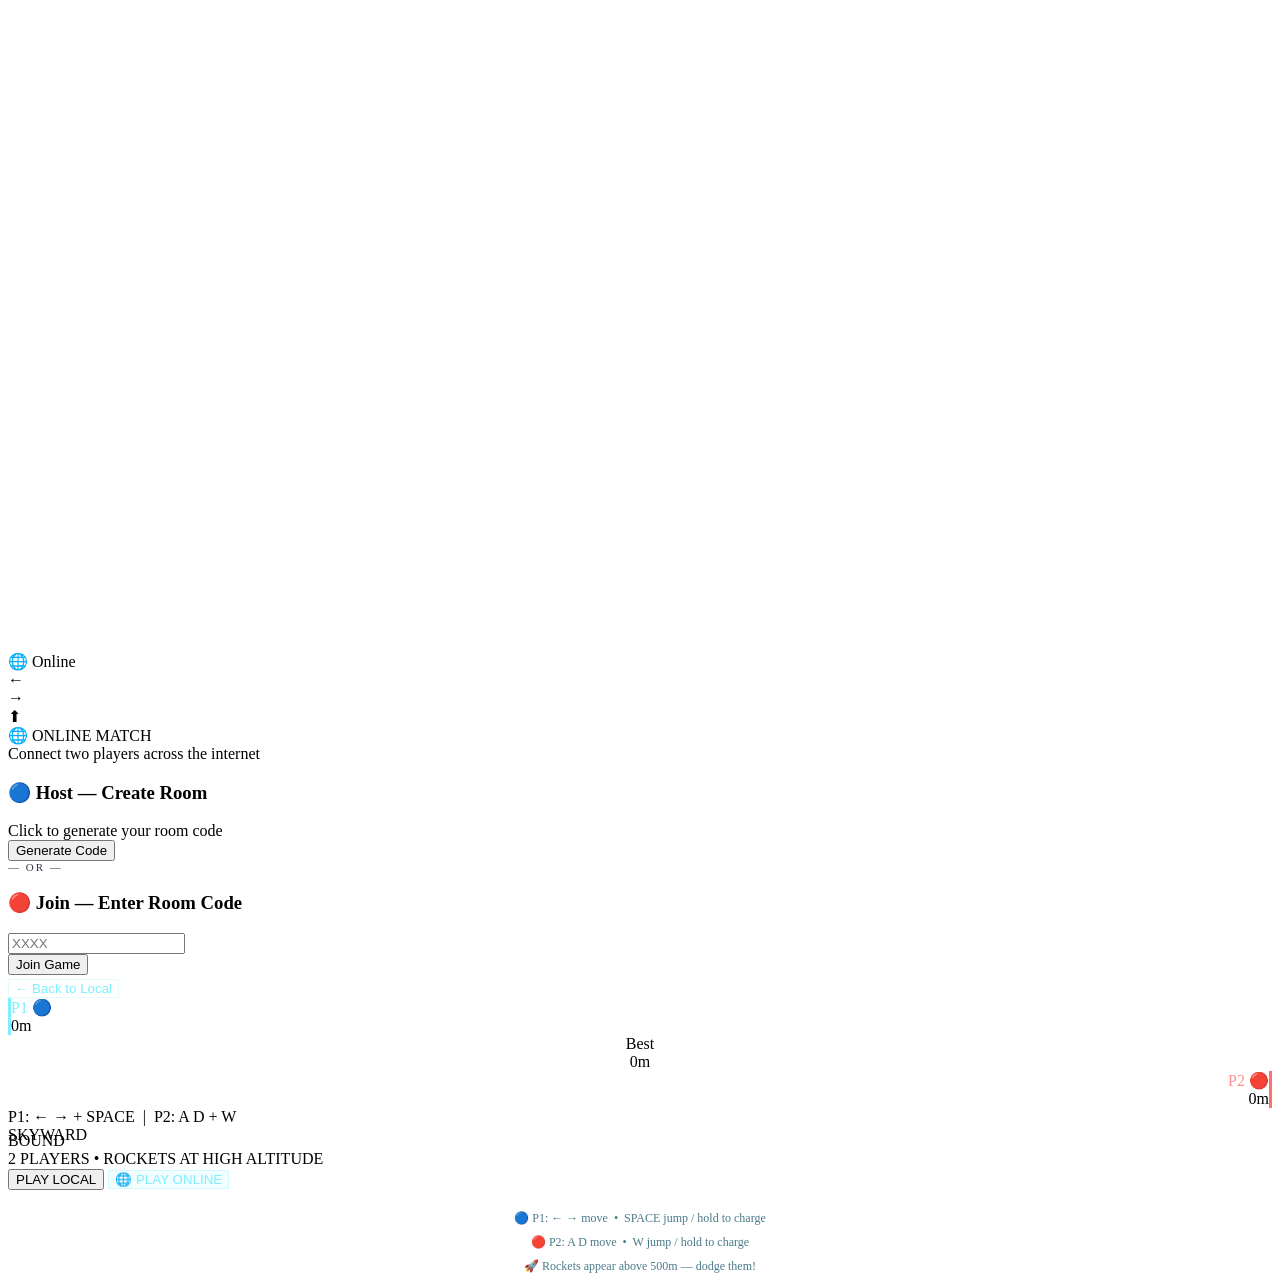
==== index.html @ c30eca3b "Modularize code, add mobile support, and fix online multiplayer" ====
<!DOCTYPE html>
<html lang="en">
<head>
<meta charset="UTF-8">
<meta name="viewport" content="width=device-width, initial-scale=1.0, maximum-scale=1.0, user-scalable=no">
<title>Skyward Bound</title>
<link rel="stylesheet" href="css/style.css">
</head>
<body>

<div id="gameWrapper">
  <canvas id="canvas" width="480" height="640"></canvas>
  <div id="networkIndicator">🌐 Online</div>

  <!-- Mobile Touch Controls -->
  <div id="touchControls">
    <div class="touch-btn" id="touchLeft">←</div>
    <div class="touch-btn" id="touchRight">→</div>
    <div class="touch-btn" id="touchJump">⬆</div>
  </div>

  <!-- ONLINE LOBBY SCREEN -->
  <div id="onlineLobby" class="hidden">
    <div class="lobby-title">🌐 ONLINE MATCH</div>
    <div class="lobby-sub">Connect two players across the internet</div>

    <div class="lobby-section">
      <h3>🔵 Host — Create Room</h3>
      <div class="lobby-status" id="hostStatus">Click to generate your room code</div>
      <div id="codeWrap" style="display:none">
        <div class="code-display" id="myCode">----</div>
        <button class="copy-btn" onclick="copyCode()">Copy</button>
      </div>
      <button class="btn-sm" id="hostBtn" onclick="hostGameWrapper()">Generate Code</button>
    </div>

    <div style="color:#334;font-size:11px;letter-spacing:2px">— OR —</div>

    <div class="lobby-section">
      <h3>🔴 Join — Enter Room Code</h3>
      <input class="lobby-input" id="joinCodeInput" maxlength="4" placeholder="XXXX" oninput="this.value=this.value.toUpperCase()">
      <br>
      <button class="btn-sm" id="joinBtn" onclick="joinGameWrapper()">Join Game</button>
      <div class="lobby-status" id="joinStatus"></div>
    </div>

    <button class="btn-sm" style="background:rgba(255,255,255,0.08);color:#7df0ff;border:1px solid rgba(125,240,255,0.2);margin-top:4px" onclick="closeLobby()">← Back to Local</button>
  </div>

  <div id="hud">
    <div class="hud-box" style="border-left:3px solid #7df0ff">
      <div class="hud-label" style="color:#7df0ff">P1 🔵</div>
      <div class="hud-val" id="heightVal">0m</div>
    </div>
    <div class="hud-box" style="text-align:center">
      <div class="hud-label">Best</div>
      <div class="hud-val" id="bestVal">0m</div>
    </div>
    <div class="hud-box" style="text-align:right;border-right:3px solid #ff7070">
      <div class="hud-label" style="color:#ff9090">P2 🔴</div>
      <div class="hud-val" id="height2Val">0m</div>
    </div>
  </div>

  <div id="comboDisplay"></div>
  <div id="powerupHud"></div>
  <div id="chargeBar"><div id="chargeBarFill"></div></div>

  <div id="controls-hint">
    P1: ← → + SPACE &nbsp;|&nbsp; P2: A D + W
  </div>

  <div id="overlay">
    <div class="overlay-title">SKYWARD</div>
    <div class="overlay-title" style="margin-top:-12px">BOUND</div>
    <div class="overlay-sub">2 PLAYERS • ROCKETS AT HIGH ALTITUDE</div>
    <div class="stat-row" id="statRow" style="display:none">
      <div class="stat-box" style="border-color:rgba(125,240,255,0.4)">
        <div class="stat-num" id="endWinner" style="font-size:20px">—</div>
        <div class="stat-lbl">Winner</div>
      </div>
      <div class="stat-box">
        <div class="stat-num" id="endHeight">0</div>
        <div class="stat-lbl">P1 Height</div>
      </div>
      <div class="stat-box">
        <div class="stat-num" id="endHeight2">0</div>
        <div class="stat-lbl">P2 Height</div>
      </div>
    </div>
    <div class="new-best" id="newBest" style="display:none">🏆 NEW BEST!</div>
    <button class="btn" id="playBtn">PLAY LOCAL</button>
    <button class="btn" id="onlineBtn" style="background:rgba(125,240,255,0.1);color:#7df0ff;border:1px solid rgba(125,240,255,0.3);box-shadow:none;margin-top:2px">🌐 PLAY ONLINE</button>
    <div style="color:#4a7a8a;font-size:12px;margin-top:16px;text-align:center;line-height:2">
      🔵 P1: ← → move &nbsp;•&nbsp; SPACE jump / hold to charge<br>
      🔴 P2: A D move &nbsp;•&nbsp; W jump / hold to charge<br>
      🚀 Rockets appear above 500m — dodge them!
    </div>
  </div>
</div>

<!-- Game Modules -->
<script src="js/utils.js"></script>
<script src="js/config.js"></script>
<script src="js/audio.js"></script>
<script src="js/network.js"></script>
<script src="js/game.js"></script>
<script src="js/renderer.js"></script>
<script src="js/main.js"></script>

<script>
// Wrapper functions for onclick handlers
function hostGameWrapper() {
  const code = genCode();
  document.getElementById('myCode').textContent = code;
  document.getElementById('codeWrap').style.display = 'block';
  document.getElementById('hostBtn').disabled = true;
  hostGame(code, setHostStatus);
}

function joinGameWrapper() {
  const code = document.getElementById('joinCodeInput').value.trim().toUpperCase();
  if (code.length !== 4) {
    setJoinStatus('Enter a 4-letter code', 'err');
    return;
  }
  document.getElementById('joinBtn').disabled = true;
  joinGame(code, setJoinStatus);
}
</script>

</body>
</html>
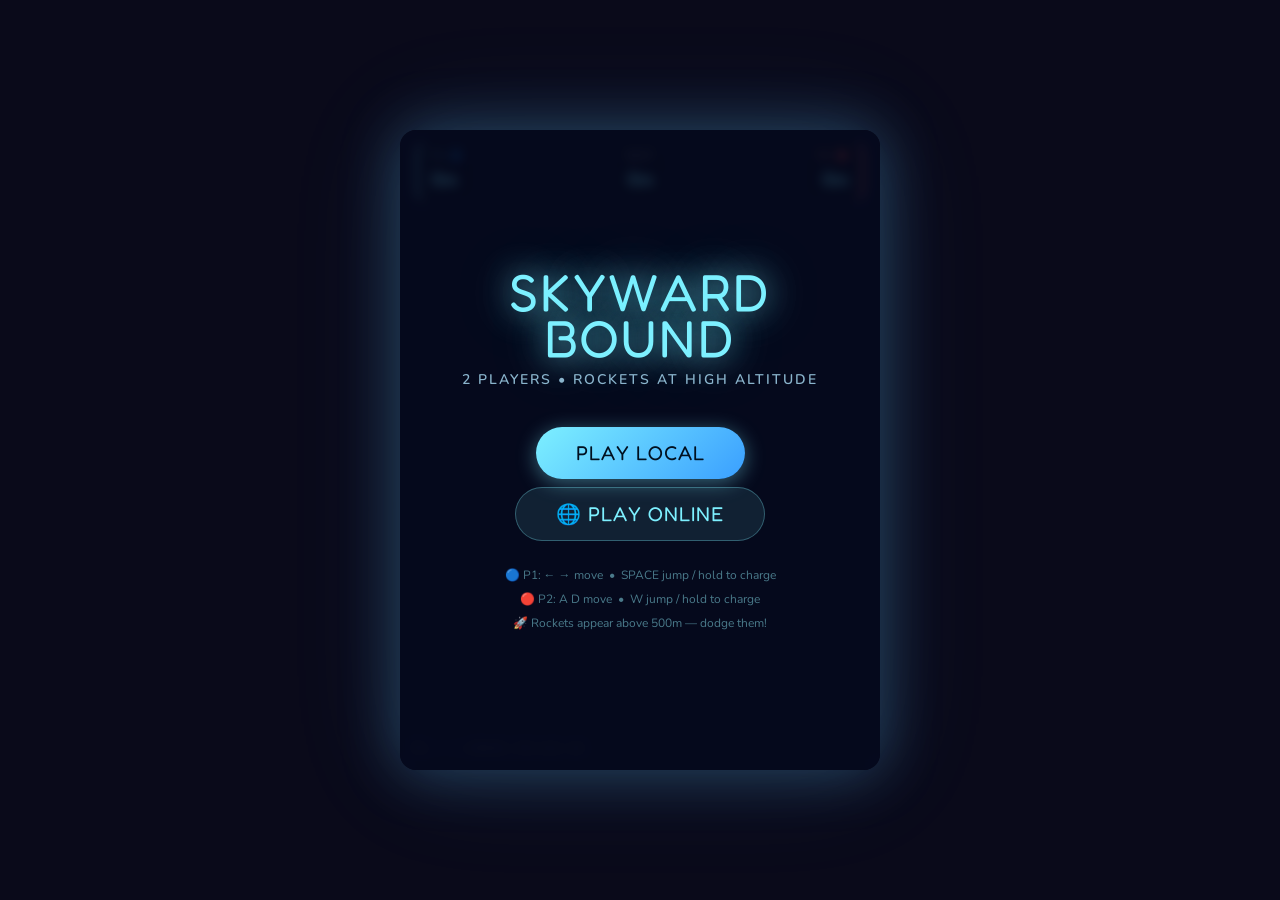
==== commit fbc3b0ce: "Add onclick handlers directly to Play Local and Play Online buttons" ====
--- a/index.html
+++ b/index.html
@@ -89,8 +89,9 @@
       </div>
     </div>
     <div class="new-best" id="newBest" style="display:none">🏆 NEW BEST!</div>
-    <button class="btn" id="playBtn">PLAY LOCAL</button>
-    <button class="btn" id="onlineBtn" style="background:rgba(125,240,255,0.1);color:#7df0ff;border:1px solid rgba(125,240,255,0.3);box-shadow:none;margin-top:2px">🌐 PLAY ONLINE</button>
+    <button class="btn" id="playBtn" onclick="playLocal()">PLAY LOCAL</button>
+    <button class="btn" id="onlineBtn" onclick="openLobby()" style="background:rgba(125,240,255,0.1);color:#7df0ff;border:1px solid rgba(125,240,255,0.3);box-shadow:none;margin-top:2px">🌐 PLAY ONLINE</button>
+
     <div style="color:#4a7a8a;font-size:12px;margin-top:16px;text-align:center;line-height:2">
       🔵 P1: ← → move &nbsp;•&nbsp; SPACE jump / hold to charge<br>
       🔴 P2: A D move &nbsp;•&nbsp; W jump / hold to charge<br>
@@ -110,7 +111,17 @@
 
 <script>
 // Wrapper functions for onclick handlers
+function playLocal() {
+  console.log('Play Local clicked');
+  isOnline = false;
+  initAudio();
+  initGame();
+  document.getElementById('overlay').classList.add('hidden');
+  document.getElementById('controls-hint').textContent = 'P1: ← → + SPACE  |  P2: A D + W';
+}
+
 function hostGameWrapper() {
+
   const code = genCode();
   document.getElementById('myCode').textContent = code;
   document.getElementById('codeWrap').style.display = 'block';
--- a/css/style.css
+++ b/css/style.css
@@ -0,0 +1,387 @@
+@import url('https://fonts.googleapis.com/css2?family=Fredoka+One&family=Nunito:wght@400;600;700;800&display=swap');
+
+* { margin: 0; padding: 0; box-sizing: border-box; }
+
+body {
+  background: #0a0a1a;
+  display: flex;
+  justify-content: center;
+  align-items: center;
+  height: 100vh;
+  overflow: hidden;
+  font-family: 'Nunito', sans-serif;
+  touch-action: none;
+  -webkit-touch-callout: none;
+  -webkit-user-select: none;
+  user-select: none;
+}
+
+#gameWrapper {
+  position: relative;
+  width: 480px;
+  height: 640px;
+  overflow: hidden;
+  border-radius: 16px;
+  box-shadow: 0 0 60px rgba(100,200,255,0.3), 0 0 120px rgba(100,200,255,0.1);
+}
+
+canvas {
+  display: block;
+  width: 480px;
+  height: 640px;
+  touch-action: none;
+}
+
+#hud {
+  position: absolute;
+  top: 0; left: 0; right: 0;
+  padding: 12px 16px;
+  display: flex;
+  justify-content: space-between;
+  align-items: flex-start;
+  pointer-events: none;
+  z-index: 10;
+}
+
+.hud-box {
+  background: rgba(0,0,0,0.45);
+  backdrop-filter: blur(8px);
+  border: 1px solid rgba(255,255,255,0.15);
+  border-radius: 12px;
+  padding: 6px 12px;
+  color: #fff;
+  font-size: 13px;
+  font-weight: 700;
+  line-height: 1.5;
+}
+
+.hud-val {
+  font-family: 'Fredoka One', cursive;
+  font-size: 20px;
+  color: #7df0ff;
+}
+
+.hud-label { font-size: 10px; color: #aaa; text-transform: uppercase; letter-spacing: 1px; }
+
+#powerupHud {
+  position: absolute;
+  bottom: 12px; right: 12px;
+  display: flex;
+  flex-direction: column;
+  gap: 4px;
+  z-index: 10;
+  pointer-events: none;
+}
+
+.powerup-pill {
+  background: rgba(0,0,0,0.5);
+  border: 1px solid rgba(255,255,255,0.2);
+  border-radius: 20px;
+  padding: 4px 10px;
+  font-size: 12px;
+  font-weight: 700;
+  color: #fff;
+  display: flex;
+  align-items: center;
+  gap: 6px;
+  animation: popIn 0.2s ease;
+}
+
+@keyframes popIn {
+  from { transform: scale(0.7); opacity: 0; }
+  to { transform: scale(1); opacity: 1; }
+}
+
+#overlay {
+  position: absolute;
+  inset: 0;
+  display: flex;
+  flex-direction: column;
+  align-items: center;
+  justify-content: center;
+  z-index: 20;
+  background: rgba(5,10,30,0.85);
+  backdrop-filter: blur(6px);
+  transition: opacity 0.4s;
+}
+
+#overlay.hidden { opacity: 0; pointer-events: none; }
+
+.overlay-title {
+  font-family: 'Fredoka One', cursive;
+  font-size: 52px;
+  color: #7df0ff;
+  text-shadow: 0 0 30px rgba(125,240,255,0.8), 0 0 60px rgba(125,240,255,0.4);
+  line-height: 1;
+  margin-bottom: 6px;
+  letter-spacing: 2px;
+}
+
+.overlay-sub {
+  font-size: 14px;
+  color: #8ab4cc;
+  margin-bottom: 32px;
+  font-weight: 600;
+  letter-spacing: 2px;
+  text-transform: uppercase;
+}
+
+.stat-row {
+  display: flex;
+  gap: 20px;
+  margin-bottom: 24px;
+}
+
+.stat-box {
+  background: rgba(125,240,255,0.08);
+  border: 1px solid rgba(125,240,255,0.2);
+  border-radius: 14px;
+  padding: 12px 20px;
+  text-align: center;
+  min-width: 100px;
+}
+
+.stat-num {
+  font-family: 'Fredoka One', cursive;
+  font-size: 28px;
+  color: #7df0ff;
+}
+
+.stat-lbl { font-size: 11px; color: #6a8a9a; text-transform: uppercase; letter-spacing: 1px; }
+
+.new-best {
+  font-family: 'Fredoka One', cursive;
+  font-size: 18px;
+  color: #ffd700;
+  text-shadow: 0 0 20px rgba(255,215,0,0.6);
+  margin-bottom: 16px;
+  animation: pulse 1s ease infinite alternate;
+}
+
+@keyframes pulse { from { opacity: 0.7; } to { opacity: 1; } }
+
+.btn {
+  background: linear-gradient(135deg, #7df0ff, #3a9fff);
+  color: #001020;
+  border: none;
+  border-radius: 50px;
+  padding: 14px 40px;
+  font-family: 'Fredoka One', cursive;
+  font-size: 20px;
+  cursor: pointer;
+  letter-spacing: 1px;
+  margin: 6px;
+  transition: transform 0.15s, box-shadow 0.15s;
+  box-shadow: 0 4px 20px rgba(125,240,255,0.4);
+  touch-action: manipulation;
+}
+
+.btn:hover { transform: scale(1.06); box-shadow: 0 6px 30px rgba(125,240,255,0.6); }
+.btn:active { transform: scale(0.97); }
+
+.btn-secondary {
+  background: rgba(255,255,255,0.08);
+  color: #7df0ff;
+  border: 1px solid rgba(125,240,255,0.3);
+  box-shadow: none;
+}
+
+.btn-secondary:hover { background: rgba(125,240,255,0.12); box-shadow: none; }
+
+#controls-hint {
+  position: absolute;
+  bottom: 12px; left: 12px;
+  font-size: 11px;
+  color: rgba(255,255,255,0.3);
+  pointer-events: none;
+  z-index: 10;
+  line-height: 1.6;
+}
+
+#comboDisplay {
+  position: absolute;
+  top: 80px;
+  left: 50%;
+  transform: translateX(-50%);
+  font-family: 'Fredoka One', cursive;
+  font-size: 22px;
+  color: #ffd700;
+  text-shadow: 0 0 15px rgba(255,215,0,0.8);
+  pointer-events: none;
+  z-index: 10;
+  opacity: 0;
+  transition: opacity 0.3s;
+}
+
+#chargeBar {
+  position: absolute;
+  bottom: 12px;
+  left: 50%;
+  transform: translateX(-50%);
+  width: 120px;
+  height: 10px;
+  background: rgba(0,0,0,0.4);
+  border: 1px solid rgba(255,255,255,0.2);
+  border-radius: 10px;
+  overflow: hidden;
+  pointer-events: none;
+  z-index: 10;
+  opacity: 0;
+  transition: opacity 0.2s;
+}
+
+#chargeBarFill {
+  height: 100%;
+  background: linear-gradient(90deg, #7df0ff, #ff7d3a);
+  border-radius: 10px;
+  width: 0%;
+  transition: width 0.05s;
+}
+
+#onlineLobby {
+  position: absolute;
+  inset: 0;
+  background: rgba(5,10,30,0.97);
+  backdrop-filter: blur(8px);
+  display: flex;
+  flex-direction: column;
+  align-items: center;
+  justify-content: center;
+  z-index: 30;
+  color: #fff;
+  gap: 12px;
+  padding: 20px;
+}
+#onlineLobby.hidden { display: none; }
+.lobby-title { font-family:'Fredoka One',cursive; font-size:26px; color:#7df0ff; text-shadow:0 0 20px rgba(125,240,255,0.6); }
+.lobby-sub { font-size:11px; color:#5a8a9a; letter-spacing:1px; text-transform:uppercase; }
+.lobby-section { background:rgba(125,240,255,0.06); border:1px solid rgba(125,240,255,0.18); border-radius:14px; padding:14px 18px; width:100%; max-width:320px; text-align:center; }
+.lobby-section h3 { font-size:11px; color:#7df0ff; letter-spacing:1px; text-transform:uppercase; margin-bottom:8px; }
+.code-display { font-family:'Fredoka One',cursive; font-size:32px; color:#fff; letter-spacing:6px; background:rgba(0,0,0,0.4); border-radius:10px; padding:6px 14px; margin:6px auto; display:inline-block; border:1px solid rgba(125,240,255,0.3); }
+.lobby-input { background:rgba(0,0,0,0.5); border:1px solid rgba(125,240,255,0.3); border-radius:10px; color:#fff; font-family:'Fredoka One',cursive; font-size:24px; letter-spacing:4px; text-align:center; padding:7px 10px; width:160px; outline:none; text-transform:uppercase; }
+.lobby-input:focus { border-color:#7df0ff; }
+.lobby-status { font-size:12px; color:#aaa; min-height:16px; margin-top:4px; }
+.status-ok { color:#7dff9a; } .status-err { color:#ff7070; } .status-wait { color:#ffd700; }
+.btn-sm { background:linear-gradient(135deg,#7df0ff,#3a9fff); color:#001020; border:none; border-radius:50px; padding:8px 22px; font-family:'Fredoka One',cursive; font-size:14px; cursor:pointer; transition:transform 0.12s; margin-top:4px; touch-action: manipulation; }
+.btn-sm:hover { transform:scale(1.05); } .btn-sm:disabled { opacity:0.4; cursor:not-allowed; transform:none; }
+.copy-btn { background:rgba(125,240,255,0.12); border:1px solid rgba(125,240,255,0.25); color:#7df0ff; border-radius:8px; padding:3px 10px; font-size:11px; cursor:pointer; margin-left:6px; font-weight:700; }
+#networkIndicator { position:absolute; top:8px; left:50%; transform:translateX(-50%); font-size:11px; color:#7dff9a; background:rgba(0,0,0,0.5); border-radius:20px; padding:2px 10px; pointer-events:none; z-index:11; display:none; }
+
+/* Mobile Touch Controls */
+#touchControls {
+  position: absolute;
+  bottom: 0;
+  left: 0;
+  right: 0;
+  height: 120px;
+  display: none;
+  z-index: 15;
+  pointer-events: auto;
+}
+
+.touch-btn {
+  position: absolute;
+  background: rgba(125,240,255,0.15);
+  border: 2px solid rgba(125,240,255,0.3);
+  border-radius: 50%;
+  display: flex;
+  align-items: center;
+  justify-content: center;
+  font-size: 24px;
+  color: #7df0ff;
+  touch-action: manipulation;
+  user-select: none;
+  -webkit-user-select: none;
+  transition: background 0.1s, transform 0.1s;
+}
+
+.touch-btn:active {
+  background: rgba(125,240,255,0.3);
+  transform: scale(0.95);
+}
+
+#touchLeft { left: 20px; bottom: 20px; width: 70px; height: 70px; }
+#touchRight { left: 100px; bottom: 20px; width: 70px; height: 70px; }
+#touchJump { right: 20px; bottom: 20px; width: 90px; height: 90px; }
+
+/* Mobile Responsive */
+@media (max-width: 520px), (max-height: 700px) {
+  #gameWrapper {
+    width: 100vw;
+    height: 100vh;
+    border-radius: 0;
+    max-width: 480px;
+    max-height: 640px;
+  }
+  
+  canvas {
+    width: 100%;
+    height: 100%;
+  }
+  
+  .overlay-title {
+    font-size: 36px;
+  }
+  
+  .btn {
+    padding: 12px 30px;
+    font-size: 18px;
+  }
+  
+  #touchControls {
+    display: block;
+  }
+  
+  #controls-hint {
+    bottom: 130px;
+    font-size: 10px;
+  }
+}
+
+@media (max-width: 400px) {
+  .overlay-title {
+    font-size: 28px;
+  }
+  
+  .stat-row {
+    gap: 10px;
+  }
+  
+  .stat-box {
+    padding: 8px 12px;
+    min-width: 80px;
+  }
+  
+  .stat-num {
+    font-size: 22px;
+  }
+  
+  .lobby-title {
+    font-size: 20px;
+  }
+  
+  .code-display {
+    font-size: 24px;
+  }
+}
+
+/* Landscape mobile */
+@media (max-height: 500px) and (orientation: landscape) {
+  #gameWrapper {
+    max-height: 100vh;
+  }
+  
+  #touchControls {
+    height: 80px;
+  }
+  
+  .touch-btn {
+    width: 50px;
+    height: 50px;
+    font-size: 18px;
+  }
+  
+  #touchLeft { left: 10px; bottom: 15px; }
+  #touchRight { left: 70px; bottom: 15px; }
+  #touchJump { right: 10px; bottom: 15px; width: 70px; height: 70px; }
+}
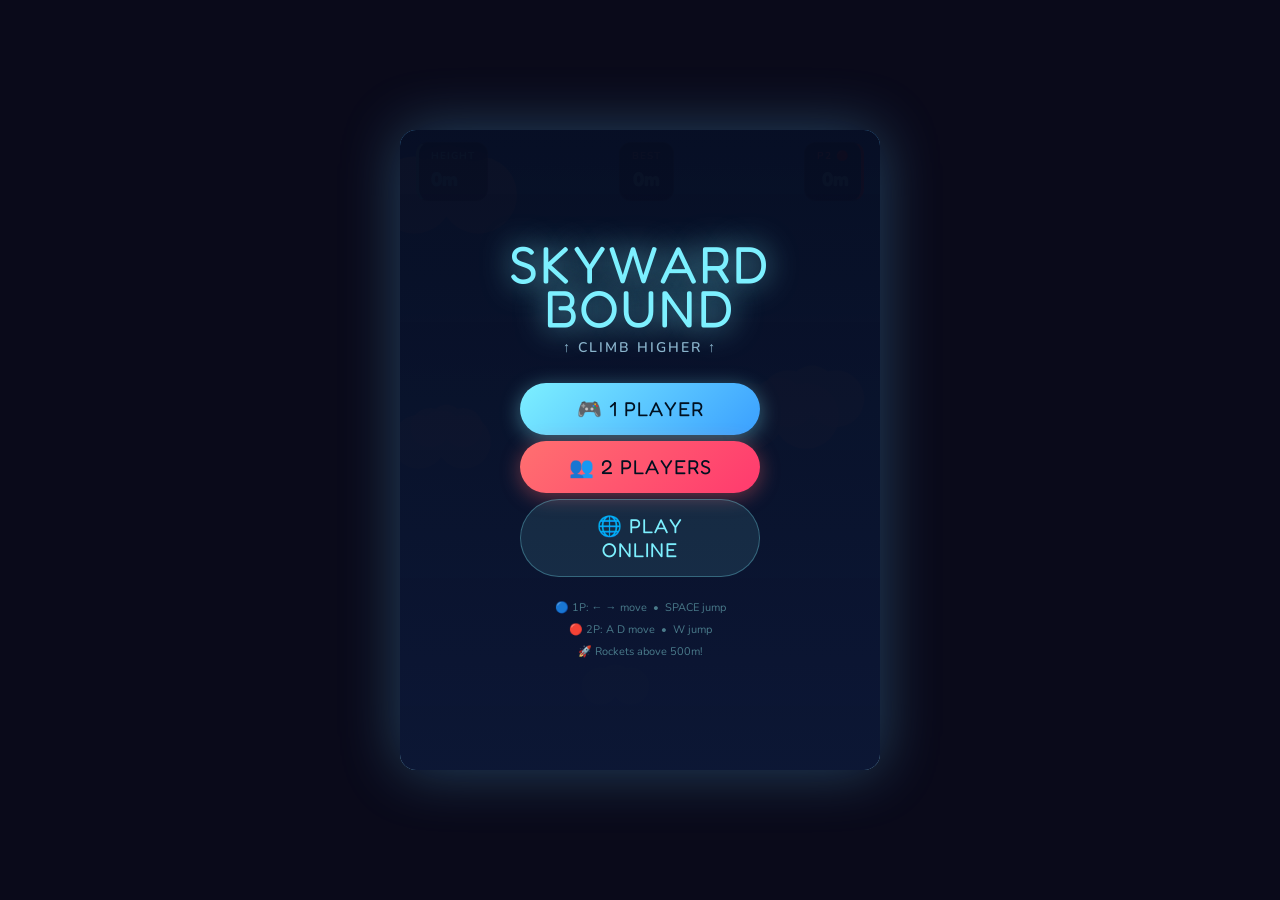
==== commit 57ca5dc4: "refactor: Consolidate game code from `skyward-bound (2).html` into `index.html`." ====
--- a/index.html
+++ b/index.html
@@ -1,144 +1,2431 @@
 <!DOCTYPE html>
 <html lang="en">
+
 <head>
-<meta charset="UTF-8">
-<meta name="viewport" content="width=device-width, initial-scale=1.0, maximum-scale=1.0, user-scalable=no">
-<title>Skyward Bound</title>
-<link rel="stylesheet" href="css/style.css">
+  <meta charset="UTF-8">
+  <meta name="viewport" content="width=device-width, initial-scale=1.0, maximum-scale=1.0, user-scalable=no">
+  <meta name="apple-mobile-web-app-capable" content="yes">
+  <meta name="apple-mobile-web-app-status-bar-style" content="black-translucent">
+  <meta name="theme-color" content="#0a0a1a">
+  <title>Skyward Bound</title>
+  <style>
+    @import url('https://fonts.googleapis.com/css2?family=Fredoka+One&family=Nunito:wght@400;600;700;800&display=swap');
+
+    * {
+      margin: 0;
+      padding: 0;
+      box-sizing: border-box;
+      -webkit-tap-highlight-color: transparent;
+    }
+
+    html,
+    body {
+      width: 100%;
+      height: 100%;
+      background: #0a0a1a;
+      overflow: hidden;
+      touch-action: none;
+      font-family: 'Nunito', sans-serif;
+      user-select: none;
+      -webkit-user-select: none;
+    }
+
+    body {
+      display: flex;
+      justify-content: center;
+      align-items: center;
+    }
+
+    #gameWrapper {
+      position: relative;
+      /* Fill screen on mobile, cap at 480x640 on desktop */
+      width: min(100vw, calc(100vh * 0.75));
+      height: min(100vh, calc(100vw * 1.333));
+      max-width: 480px;
+      max-height: 640px;
+      overflow: hidden;
+      border-radius: clamp(0px, 2vw, 16px);
+      box-shadow: 0 0 60px rgba(100, 200, 255, 0.3);
+    }
+
+    canvas {
+      display: block;
+      width: 100%;
+      height: 100%;
+    }
+
+    #hud {
+      position: absolute;
+      top: 0;
+      left: 0;
+      right: 0;
+      padding: 12px 16px;
+      display: flex;
+      justify-content: space-between;
+      align-items: flex-start;
+      pointer-events: none;
+      z-index: 10;
+    }
+
+    .hud-box {
+      background: rgba(0, 0, 0, 0.45);
+      backdrop-filter: blur(8px);
+      border: 1px solid rgba(255, 255, 255, 0.15);
+      border-radius: 12px;
+      padding: 6px 12px;
+      color: #fff;
+      font-size: 13px;
+      font-weight: 700;
+      line-height: 1.5;
+    }
+
+    .hud-val {
+      font-family: 'Fredoka One', cursive;
+      font-size: 20px;
+      color: #7df0ff;
+    }
+
+    .hud-label {
+      font-size: 10px;
+      color: #aaa;
+      text-transform: uppercase;
+      letter-spacing: 1px;
+    }
+
+    #powerupHud {
+      position: absolute;
+      bottom: 140px;
+      right: 10px;
+      display: flex;
+      flex-direction: column;
+      gap: 4px;
+      z-index: 10;
+      pointer-events: none;
+    }
+
+    .powerup-pill {
+      background: rgba(0, 0, 0, 0.5);
+      border: 1px solid rgba(255, 255, 255, 0.2);
+      border-radius: 20px;
+      padding: 4px 10px;
+      font-size: 12px;
+      font-weight: 700;
+      color: #fff;
+      display: flex;
+      align-items: center;
+      gap: 6px;
+      animation: popIn 0.2s ease;
+    }
+
+    @keyframes popIn {
+      from {
+        transform: scale(0.7);
+        opacity: 0;
+      }
+
+      to {
+        transform: scale(1);
+        opacity: 1;
+      }
+    }
+
+    #overlay {
+      position: absolute;
+      inset: 0;
+      display: flex;
+      flex-direction: column;
+      align-items: center;
+      justify-content: center;
+      z-index: 20;
+      background: linear-gradient(180deg, rgba(5, 10, 30, 0.97) 0%, rgba(10, 20, 50, 0.99) 100%);
+      padding: 16px;
+      overflow-y: auto;
+      transition: opacity 0.3s;
+    }
+
+    #overlay.hidden {
+      opacity: 0;
+      pointer-events: none;
+    }
+
+    .overlay-title {
+      font-family: 'Fredoka One', cursive;
+      font-size: clamp(36px, 10vw, 52px);
+      color: #7df0ff;
+      text-shadow: 0 0 30px rgba(125, 240, 255, 0.8);
+      line-height: 1;
+      margin-bottom: 4px;
+      letter-spacing: 2px;
+    }
+
+    .overlay-sub {
+      font-size: clamp(11px, 3vw, 14px);
+      color: #8ab4cc;
+      margin-bottom: 20px;
+      font-weight: 600;
+      letter-spacing: 2px;
+      text-transform: uppercase;
+      text-align: center;
+    }
+
+    .stat-row {
+      display: flex;
+      gap: 12px;
+      margin-bottom: 16px;
+      flex-wrap: wrap;
+      justify-content: center;
+    }
+
+    .stat-box {
+      background: rgba(125, 240, 255, 0.08);
+      border: 1px solid rgba(125, 240, 255, 0.2);
+      border-radius: 14px;
+      padding: 10px 16px;
+      text-align: center;
+      min-width: 80px;
+    }
+
+    .stat-num {
+      font-family: 'Fredoka One', cursive;
+      font-size: clamp(22px, 6vw, 28px);
+      color: #7df0ff;
+    }
+
+    .stat-lbl {
+      font-size: 10px;
+      color: #6a8a9a;
+      text-transform: uppercase;
+      letter-spacing: 1px;
+    }
+
+    .new-best {
+      font-family: 'Fredoka One', cursive;
+      font-size: 18px;
+      color: #ffd700;
+      text-shadow: 0 0 20px rgba(255, 215, 0, 0.6);
+      margin-bottom: 12px;
+      animation: goldPulse 1s ease infinite alternate;
+    }
+
+    @keyframes goldPulse {
+      from {
+        opacity: 0.7;
+      }
+
+      to {
+        opacity: 1;
+      }
+    }
+
+    .btn {
+      background: linear-gradient(135deg, #7df0ff, #3a9fff);
+      color: #001020;
+      border: none;
+      border-radius: 50px;
+      padding: 14px 40px;
+      font-family: 'Fredoka One', cursive;
+      font-size: 20px;
+      cursor: pointer;
+      letter-spacing: 1px;
+      margin: 6px;
+      transition: transform 0.12s, box-shadow 0.12s;
+      box-shadow: 0 4px 20px rgba(125, 240, 255, 0.4);
+      min-height: 52px;
+      touch-action: manipulation;
+    }
+
+    .btn:active {
+      transform: scale(0.95);
+    }
+
+    .btn-secondary {
+      background: rgba(255, 255, 255, 0.08);
+      color: #7df0ff;
+      border: 1px solid rgba(125, 240, 255, 0.3);
+      box-shadow: none;
+    }
+
+    /* ── TOUCH CONTROLS ───────────────────────────────────────── */
+    #touchControls {
+      position: absolute;
+      bottom: 0;
+      left: 0;
+      right: 0;
+      height: 130px;
+      pointer-events: none;
+      z-index: 20;
+      display: none;
+      /* shown only on touch devices */
+    }
+
+    /* 1P layout: left d-pad + right jump */
+    #touchControls.show-1p,
+    #touchControls.show-online {
+      display: block;
+    }
+
+    /* 2P layout: P1 left side + P2 right side */
+    #touchControls.show-2p {
+      display: block;
+    }
+
+    .tc-btn {
+      position: absolute;
+      border-radius: 50%;
+      background: rgba(255, 255, 255, 0.12);
+      border: 2px solid rgba(255, 255, 255, 0.25);
+      display: flex;
+      align-items: center;
+      justify-content: center;
+      font-size: 22px;
+      pointer-events: all;
+      touch-action: none;
+      transition: background 0.08s;
+      -webkit-tap-highlight-color: transparent;
+      cursor: pointer;
+    }
+
+    .tc-btn:active,
+    .tc-btn.pressed {
+      background: rgba(125, 240, 255, 0.35);
+      border-color: rgba(125, 240, 255, 0.7);
+    }
+
+    .tc-btn.p2-color:active,
+    .tc-btn.p2-color.pressed {
+      background: rgba(255, 100, 100, 0.35);
+      border-color: rgba(255, 130, 130, 0.7);
+    }
+
+    /* 1P / Online: left arrow, right arrow, jump */
+    #tc-left {
+      width: 64px;
+      height: 64px;
+      bottom: 50px;
+      left: 24px;
+    }
+
+    #tc-right {
+      width: 64px;
+      height: 64px;
+      bottom: 50px;
+      left: 100px;
+    }
+
+    #tc-jump {
+      width: 72px;
+      height: 72px;
+      bottom: 44px;
+      right: 28px;
+      background: rgba(125, 240, 255, 0.15);
+      border-color: rgba(125, 240, 255, 0.4);
+    }
+
+    /* 2P: P1 buttons on left, P2 buttons on right */
+    #tc-p1-left {
+      width: 54px;
+      height: 54px;
+      bottom: 56px;
+      left: 10px;
+    }
+
+    #tc-p1-right {
+      width: 54px;
+      height: 54px;
+      bottom: 56px;
+      left: 74px;
+    }
+
+    #tc-p1-jump {
+      width: 60px;
+      height: 60px;
+      bottom: 52px;
+      left: 148px;
+      background: rgba(125, 240, 255, 0.15);
+      border-color: rgba(125, 240, 255, 0.4);
+    }
+
+    #tc-p2-left {
+      width: 54px;
+      height: 54px;
+      bottom: 56px;
+      right: 138px;
+    }
+
+    #tc-p2-right {
+      width: 54px;
+      height: 54px;
+      bottom: 56px;
+      right: 74px;
+    }
+
+    #tc-p2-jump {
+      width: 60px;
+      height: 60px;
+      bottom: 52px;
+      right: 10px;
+      background: rgba(255, 100, 100, 0.15);
+      border-color: rgba(255, 130, 130, 0.4);
+    }
+
+    /* Charge hint dot (shows when holding jump) */
+    .tc-btn.charging {
+      animation: pulse 0.4s infinite alternate;
+    }
+
+    @keyframes pulse {
+      from {
+        box-shadow: 0 0 0 0 rgba(125, 240, 255, 0.4);
+      }
+
+      to {
+        box-shadow: 0 0 0 12px rgba(125, 240, 255, 0);
+      }
+    }
+
+    #controls-hint {
+      position: absolute;
+      bottom: 8px;
+      left: 50%;
+      transform: translateX(-50%);
+      font-size: 10px;
+      color: rgba(255, 255, 255, 0.25);
+      pointer-events: none;
+      z-index: 10;
+      white-space: nowrap;
+    }
+
+    #comboDisplay {
+      position: absolute;
+      top: 80px;
+      left: 50%;
+      transform: translateX(-50%);
+      font-family: 'Fredoka One', cursive;
+      font-size: 22px;
+      color: #ffd700;
+      text-shadow: 0 0 15px rgba(255, 215, 0, 0.8);
+      pointer-events: none;
+      z-index: 10;
+      opacity: 0;
+      transition: opacity 0.3s;
+    }
+
+    #chargeBar {
+      position: absolute;
+      bottom: 138px;
+      left: 50%;
+      transform: translateX(-50%);
+      width: 120px;
+      height: 10px;
+      background: rgba(0, 0, 0, 0.4);
+      border: 1px solid rgba(255, 255, 255, 0.2);
+      border-radius: 10px;
+      overflow: hidden;
+      pointer-events: none;
+      z-index: 10;
+      opacity: 0;
+      transition: opacity 0.2s;
+    }
+
+    #chargeBarFill {
+      height: 100%;
+      background: linear-gradient(90deg, #7df0ff, #ff7d3a);
+      border-radius: 10px;
+      width: 0%;
+      transition: width 0.05s;
+    }
+
+    /* Overlay buttons bigger on mobile */
+    #overlay {
+      position: absolute;
+      inset: 0;
+      background: linear-gradient(180deg, rgba(5, 10, 30, 0.97) 0%, rgba(10, 20, 50, 0.99) 100%);
+      display: flex;
+      flex-direction: column;
+      align-items: center;
+      justify-content: center;
+      z-index: 20;
+      padding: 16px;
+      overflow-y: auto;
+    }
+
+    #overlay.hidden {
+      display: none;
+    }
+
+    #modeButtons {
+      display: flex;
+      flex-direction: column;
+      align-items: center;
+      gap: 4px;
+      width: 100%;
+    }
+
+    #modeButtons .btn {
+      width: min(260px, 85%);
+      font-size: clamp(16px, 4vw, 20px);
+    }
+
+    .btn-sm {
+      background: linear-gradient(135deg, #7df0ff, #3a9fff);
+      color: #001020;
+      border: none;
+      border-radius: 50px;
+      padding: 10px 24px;
+      font-family: 'Fredoka One', cursive;
+      font-size: 15px;
+      cursor: pointer;
+      margin-top: 6px;
+      touch-action: manipulation;
+      min-height: 44px;
+    }
+
+    .btn-sm:active {
+      transform: scale(0.95);
+    }
+
+    .btn-sm:disabled {
+      opacity: 0.4;
+    }
+
+    #onlineLobby {
+      position: absolute;
+      inset: 0;
+      background: rgba(5, 10, 30, 0.97);
+      backdrop-filter: blur(8px);
+      display: flex;
+      flex-direction: column;
+      align-items: center;
+      justify-content: center;
+      z-index: 30;
+      color: #fff;
+      gap: 10px;
+      padding: 16px;
+      overflow-y: auto;
+    }
+
+    #onlineLobby.hidden {
+      display: none;
+    }
+
+    .lobby-title {
+      font-family: 'Fredoka One', cursive;
+      font-size: clamp(20px, 5vw, 26px);
+      color: #7df0ff;
+    }
+
+    .lobby-sub {
+      font-size: 11px;
+      color: #5a8a9a;
+      letter-spacing: 1px;
+      text-transform: uppercase;
+    }
+
+    .lobby-section {
+      background: rgba(125, 240, 255, 0.06);
+      border: 1px solid rgba(125, 240, 255, 0.18);
+      border-radius: 14px;
+      padding: 12px 16px;
+      width: 100%;
+      max-width: 320px;
+      text-align: center;
+    }
+
+    .lobby-section h3 {
+      font-size: 11px;
+      color: #7df0ff;
+      letter-spacing: 1px;
+      text-transform: uppercase;
+      margin-bottom: 8px;
+    }
+
+    .code-display {
+      font-family: 'Fredoka One', cursive;
+      font-size: clamp(24px, 6vw, 32px);
+      color: #fff;
+      letter-spacing: 6px;
+      background: rgba(0, 0, 0, 0.4);
+      border-radius: 10px;
+      padding: 6px 14px;
+      margin: 6px auto;
+      display: inline-block;
+      border: 1px solid rgba(125, 240, 255, 0.3);
+    }
+
+    .lobby-input {
+      background: rgba(0, 0, 0, 0.5);
+      border: 1px solid rgba(125, 240, 255, 0.3);
+      border-radius: 10px;
+      color: #fff;
+      font-family: 'Fredoka One', cursive;
+      font-size: clamp(20px, 5vw, 24px);
+      letter-spacing: 4px;
+      text-align: center;
+      padding: 8px 10px;
+      width: 160px;
+      outline: none;
+      text-transform: uppercase;
+      min-height: 48px;
+    }
+
+    .lobby-input:focus {
+      border-color: #7df0ff;
+    }
+
+    .lobby-status {
+      font-size: 12px;
+      color: #aaa;
+      min-height: 16px;
+      margin-top: 4px;
+    }
+
+    .status-ok {
+      color: #7dff9a;
+    }
+
+    .status-err {
+      color: #ff7070;
+    }
+
+    .status-wait {
+      color: #ffd700;
+    }
+
+    .copy-btn {
+      background: rgba(125, 240, 255, 0.12);
+      border: 1px solid rgba(125, 240, 255, 0.25);
+      color: #7df0ff;
+      border-radius: 8px;
+      padding: 6px 12px;
+      font-size: 12px;
+      cursor: pointer;
+      margin-left: 6px;
+      font-weight: 700;
+      min-height: 36px;
+    }
+
+    #networkIndicator {
+      position: absolute;
+      top: 8px;
+      left: 50%;
+      transform: translateX(-50%);
+      font-size: 11px;
+      color: #7dff9a;
+      background: rgba(0, 0, 0, 0.5);
+      border-radius: 20px;
+      padding: 2px 10px;
+      pointer-events: none;
+      z-index: 11;
+      display: none;
+    }
+  </style>
 </head>
+
 <body>
 
-<div id="gameWrapper">
-  <canvas id="canvas" width="480" height="640"></canvas>
-  <div id="networkIndicator">🌐 Online</div>
-
-  <!-- Mobile Touch Controls -->
-  <div id="touchControls">
-    <div class="touch-btn" id="touchLeft">←</div>
-    <div class="touch-btn" id="touchRight">→</div>
-    <div class="touch-btn" id="touchJump">⬆</div>
-  </div>
-
-  <!-- ONLINE LOBBY SCREEN -->
-  <div id="onlineLobby" class="hidden">
-    <div class="lobby-title">🌐 ONLINE MATCH</div>
-    <div class="lobby-sub">Connect two players across the internet</div>
-
-    <div class="lobby-section">
-      <h3>🔵 Host — Create Room</h3>
-      <div class="lobby-status" id="hostStatus">Click to generate your room code</div>
-      <div id="codeWrap" style="display:none">
-        <div class="code-display" id="myCode">----</div>
-        <button class="copy-btn" onclick="copyCode()">Copy</button>
+  <div id="gameWrapper">
+    <canvas id="canvas" width="480" height="640"></canvas>
+    <div id="networkIndicator">🌐 Online</div>
+
+    <!-- TOUCH CONTROLS — shown only on mobile -->
+    <div id="touchControls">
+      <!-- 1P / Online layout -->
+      <button class="tc-btn" id="tc-left" ontouchstart="tcDown('p1l')" ontouchend="tcUp('p1l')">◀</button>
+      <button class="tc-btn" id="tc-right" ontouchstart="tcDown('p1r')" ontouchend="tcUp('p1r')">▶</button>
+      <button class="tc-btn" id="tc-jump" ontouchstart="tcDown('p1j')" ontouchend="tcUp('p1j')">▲</button>
+      <!-- 2P layout (hidden by default, shown in 2P mode) -->
+      <button class="tc-btn" id="tc-p1-left" ontouchstart="tcDown('p1l')" ontouchend="tcUp('p1l')"
+        style="display:none">◀</button>
+      <button class="tc-btn" id="tc-p1-right" ontouchstart="tcDown('p1r')" ontouchend="tcUp('p1r')"
+        style="display:none">▶</button>
+      <button class="tc-btn" id="tc-p1-jump" ontouchstart="tcDown('p1j')" ontouchend="tcUp('p1j')"
+        style="display:none">▲</button>
+      <button class="tc-btn p2-color" id="tc-p2-left" ontouchstart="tcDown('p2l')" ontouchend="tcUp('p2l')"
+        style="display:none">◀</button>
+      <button class="tc-btn p2-color" id="tc-p2-right" ontouchstart="tcDown('p2r')" ontouchend="tcUp('p2r')"
+        style="display:none">▶</button>
+      <button class="tc-btn p2-color" id="tc-p2-jump" ontouchstart="tcDown('p2j')" ontouchend="tcUp('p2j')"
+        style="display:none">▲</button>
+    </div>
+
+    <!-- ONLINE LOBBY SCREEN -->
+    <div id="onlineLobby" class="hidden">
+      <div class="lobby-title">🌐 ONLINE MATCH</div>
+      <div class="lobby-sub">Connect two players across the internet</div>
+
+      <div class="lobby-section">
+        <h3>🔵 Host — Create Room</h3>
+        <div class="lobby-status" id="hostStatus">Click to generate your room code</div>
+        <div id="codeWrap" style="display:none">
+          <div class="code-display" id="myCode">----</div>
+          <button class="copy-btn" onclick="copyCode()">Copy Link</button>
+        </div>
+        <button class="btn-sm" id="hostBtn" onclick="hostGame()">Generate Code</button>
       </div>
-      <button class="btn-sm" id="hostBtn" onclick="hostGameWrapper()">Generate Code</button>
+
+      <div style="color:#334;font-size:11px;letter-spacing:2px">— OR —</div>
+
+      <div class="lobby-section">
+        <h3>🔴 Join — Enter Room Code</h3>
+        <input class="lobby-input" id="joinCodeInput" maxlength="4" placeholder="XXXX"
+          oninput="this.value=this.value.toUpperCase()">
+        <br>
+        <button class="btn-sm" id="joinBtn" onclick="joinGame()">Join Game</button>
+        <div class="lobby-status" id="joinStatus"></div>
+      </div>
+
+      <button class="btn-sm"
+        style="background:rgba(255,255,255,0.08);color:#7df0ff;border:1px solid rgba(125,240,255,0.2);margin-top:4px"
+        onclick="closeLobby()">← Back to Local</button>
     </div>
 
-    <div style="color:#334;font-size:11px;letter-spacing:2px">— OR —</div>
-
-    <div class="lobby-section">
-      <h3>🔴 Join — Enter Room Code</h3>
-      <input class="lobby-input" id="joinCodeInput" maxlength="4" placeholder="XXXX" oninput="this.value=this.value.toUpperCase()">
-      <br>
-      <button class="btn-sm" id="joinBtn" onclick="joinGameWrapper()">Join Game</button>
-      <div class="lobby-status" id="joinStatus"></div>
+    <div id="hud">
+      <div class="hud-box" style="border-left:3px solid #7df0ff">
+        <div class="hud-label" id="p1Label" style="color:#7df0ff">HEIGHT</div>
+        <div class="hud-val" id="heightVal">0m</div>
+      </div>
+      <div class="hud-box" style="text-align:center">
+        <div class="hud-label">Best</div>
+        <div class="hud-val" id="bestVal">0m</div>
+      </div>
+      <div class="hud-box" id="p2HudBox" style="text-align:right;border-right:3px solid #ff7070">
+        <div class="hud-label" style="color:#ff9090">P2 🔴</div>
+        <div class="hud-val" id="height2Val">0m</div>
+      </div>
     </div>
 
-    <button class="btn-sm" style="background:rgba(255,255,255,0.08);color:#7df0ff;border:1px solid rgba(125,240,255,0.2);margin-top:4px" onclick="closeLobby()">← Back to Local</button>
-  </div>
-
-  <div id="hud">
-    <div class="hud-box" style="border-left:3px solid #7df0ff">
-      <div class="hud-label" style="color:#7df0ff">P1 🔵</div>
-      <div class="hud-val" id="heightVal">0m</div>
+    <div id="comboDisplay"></div>
+    <div id="powerupHud"></div>
+    <div id="chargeBar">
+      <div id="chargeBarFill"></div>
     </div>
-    <div class="hud-box" style="text-align:center">
-      <div class="hud-label">Best</div>
-      <div class="hud-val" id="bestVal">0m</div>
+
+    <div id="controls-hint">
+      P1: ← → + SPACE &nbsp;|&nbsp; P2: A D + W
     </div>
-    <div class="hud-box" style="text-align:right;border-right:3px solid #ff7070">
-      <div class="hud-label" style="color:#ff9090">P2 🔴</div>
-      <div class="hud-val" id="height2Val">0m</div>
+
+    <div id="overlay">
+      <div class="overlay-title" id="overlayTitle">SKYWARD</div>
+      <div class="overlay-title" style="margin-top:-12px">BOUND</div>
+      <div class="overlay-sub" id="overlaySub">↑ Climb Higher ↑</div>
+
+      <!-- End-of-game stats (shown after death) -->
+      <div class="stat-row" id="statRow" style="display:none">
+        <div class="stat-box" id="statWinnerBox" style="display:none;border-color:rgba(125,240,255,0.4)">
+          <div class="stat-num" id="endWinner" style="font-size:20px">—</div>
+          <div class="stat-lbl">Winner</div>
+        </div>
+        <div class="stat-box">
+          <div class="stat-num" id="endHeight">0</div>
+          <div class="stat-lbl" id="endHeightLbl">Height</div>
+        </div>
+        <div class="stat-box" id="endHeight2Box" style="display:none">
+          <div class="stat-num" id="endHeight2">0</div>
+          <div class="stat-lbl">P2 Height</div>
+        </div>
+      </div>
+      <div class="new-best" id="newBest" style="display:none">🏆 NEW BEST!</div>
+
+      <!-- Mode buttons (shown on title / after game) -->
+      <div id="modeButtons">
+        <button class="btn" id="play1Btn" style="display:block;width:240px;margin:6px auto">🎮 1 PLAYER</button>
+        <button class="btn" id="play2Btn"
+          style="display:block;width:240px;margin:6px auto;background:linear-gradient(135deg,#ff7070,#ff3a6e);box-shadow:0 4px 20px rgba(255,100,100,0.4)">👥
+          2 PLAYERS</button>
+        <button class="btn" id="onlineBtn"
+          style="display:block;width:240px;margin:6px auto;background:rgba(125,240,255,0.1);color:#7df0ff;border:1px solid rgba(125,240,255,0.3);box-shadow:none">🌐
+          PLAY ONLINE</button>
+      </div>
+
+      <!-- Shown after a game ends — play again in same mode -->
+      <button class="btn" id="playAgainBtn" style="display:none;width:220px">▶ PLAY AGAIN</button>
+      <button class="btn" id="backToMenuBtn"
+        style="display:none;width:220px;margin-top:4px;background:rgba(255,255,255,0.07);color:#aaa;border:1px solid rgba(255,255,255,0.12);box-shadow:none">☰
+        Main Menu</button>
+
+      <div style="color:#4a7a8a;font-size:11px;margin-top:14px;text-align:center;line-height:2" id="controlsText">
+        🔵 1P: ← → move &nbsp;•&nbsp; SPACE jump<br>
+        🔴 2P: A D move &nbsp;•&nbsp; W jump<br>
+        🚀 Rockets above 500m!
+      </div>
     </div>
   </div>
 
-  <div id="comboDisplay"></div>
-  <div id="powerupHud"></div>
-  <div id="chargeBar"><div id="chargeBarFill"></div></div>
-
-  <div id="controls-hint">
-    P1: ← → + SPACE &nbsp;|&nbsp; P2: A D + W
-  </div>
-
-  <div id="overlay">
-    <div class="overlay-title">SKYWARD</div>
-    <div class="overlay-title" style="margin-top:-12px">BOUND</div>
-    <div class="overlay-sub">2 PLAYERS • ROCKETS AT HIGH ALTITUDE</div>
-    <div class="stat-row" id="statRow" style="display:none">
-      <div class="stat-box" style="border-color:rgba(125,240,255,0.4)">
-        <div class="stat-num" id="endWinner" style="font-size:20px">—</div>
-        <div class="stat-lbl">Winner</div>
-      </div>
-      <div class="stat-box">
-        <div class="stat-num" id="endHeight">0</div>
-        <div class="stat-lbl">P1 Height</div>
-      </div>
-      <div class="stat-box">
-        <div class="stat-num" id="endHeight2">0</div>
-        <div class="stat-lbl">P2 Height</div>
-      </div>
-    </div>
-    <div class="new-best" id="newBest" style="display:none">🏆 NEW BEST!</div>
-    <button class="btn" id="playBtn" onclick="playLocal()">PLAY LOCAL</button>
-    <button class="btn" id="onlineBtn" onclick="openLobby()" style="background:rgba(125,240,255,0.1);color:#7df0ff;border:1px solid rgba(125,240,255,0.3);box-shadow:none;margin-top:2px">🌐 PLAY ONLINE</button>
-
-    <div style="color:#4a7a8a;font-size:12px;margin-top:16px;text-align:center;line-height:2">
-      🔵 P1: ← → move &nbsp;•&nbsp; SPACE jump / hold to charge<br>
-      🔴 P2: A D move &nbsp;•&nbsp; W jump / hold to charge<br>
-      🚀 Rockets appear above 500m — dodge them!
-    </div>
-  </div>
-</div>
-
-<!-- Game Modules -->
-<script src="js/utils.js"></script>
-<script src="js/config.js"></script>
-<script src="js/audio.js"></script>
-<script src="js/network.js"></script>
-<script src="js/game.js"></script>
-<script src="js/renderer.js"></script>
-<script src="js/main.js"></script>
-
-<script>
-// Wrapper functions for onclick handlers
-function playLocal() {
-  console.log('Play Local clicked');
-  isOnline = false;
-  initAudio();
-  initGame();
-  document.getElementById('overlay').classList.add('hidden');
-  document.getElementById('controls-hint').textContent = 'P1: ← → + SPACE  |  P2: A D + W';
-}
-
-function hostGameWrapper() {
-
-  const code = genCode();
-  document.getElementById('myCode').textContent = code;
-  document.getElementById('codeWrap').style.display = 'block';
-  document.getElementById('hostBtn').disabled = true;
-  hostGame(code, setHostStatus);
-}
-
-function joinGameWrapper() {
-  const code = document.getElementById('joinCodeInput').value.trim().toUpperCase();
-  if (code.length !== 4) {
-    setJoinStatus('Enter a 4-letter code', 'err');
-    return;
-  }
-  document.getElementById('joinBtn').disabled = true;
-  joinGame(code, setJoinStatus);
-}
-</script>
-
+  <script>
+    const canvas = document.getElementById('canvas');
+    const ctx = canvas.getContext('2d');
+    const W = 480, H = 640;
+
+    // ─── PHYSICS ───────────────────────────────────────────────────────────
+    const PHYS = {
+      GRAVITY: 0.32, MAX_FALL: 11, MOVE_SPEED: 52,
+      JUMP: -11.5, CHARGE_MAX: -17,
+      CHARGE_FRAMES: 45, COYOTE: 8, JUMP_BUFFER: 10,
+      WALL_JUMP_X: 3.5, WALL_JUMP_Y: -10.5, WALL_SLIDE: 1.2,
+      FRICTION: 0.58, AIR_FRICTION: 0.65
+    };
+
+    // ─── INPUT ─────────────────────────────────────────────────────────────
+    const keys = {};
+    const justPressed = {};
+    const justReleased = {};
+    document.addEventListener('keydown', e => {
+      if (!keys[e.code]) justPressed[e.code] = true;
+      keys[e.code] = true;
+      if (['Space', 'ArrowUp', 'ArrowLeft', 'ArrowRight', 'KeyW', 'KeyA', 'KeyD'].includes(e.code)) {
+        e.preventDefault();
+        initAudio();
+      }
+    });
+    document.addEventListener('keyup', e => {
+      keys[e.code] = false;
+      justReleased[e.code] = true;
+    });
+
+    // Touch support — buttons + swipe
+    let touchLeft = false, touchRight = false, touchJump = false, touchJustJump = false;
+    let tcP2Left = false, tcP2Right = false, tcP2Jump = false, tcP2JustJump = false;
+
+    function tcDown(id) {
+      initAudio();
+      if (id === 'p1l') touchLeft = true;
+      else if (id === 'p1r') touchRight = true;
+      else if (id === 'p1j') { touchJump = true; touchJustJump = true; }
+      else if (id === 'p2l') tcP2Left = true;
+      else if (id === 'p2r') tcP2Right = true;
+      else if (id === 'p2j') { tcP2Jump = true; tcP2JustJump = true; }
+      // visual feedback
+      const el = document.getElementById('tc-' + id.replace('p1l', 'left').replace('p1r', 'right').replace('p1j', 'jump')
+        .replace('p2l', 'p2-left').replace('p2r', 'p2-right').replace('p2j', 'p2-jump'));
+      if (el) el.classList.add('pressed');
+    }
+    function tcUp(id) {
+      if (id === 'p1l') touchLeft = false;
+      else if (id === 'p1r') touchRight = false;
+      else if (id === 'p1j') touchJump = false;
+      else if (id === 'p2l') tcP2Left = false;
+      else if (id === 'p2r') tcP2Right = false;
+      else if (id === 'p2j') tcP2Jump = false;
+      const el = document.getElementById('tc-' + id.replace('p1l', 'left').replace('p1r', 'right').replace('p1j', 'jump')
+        .replace('p2l', 'p2-left').replace('p2r', 'p2-right').replace('p2j', 'p2-jump'));
+      if (el) el.classList.remove('pressed');
+    }
+
+    // Detect touch device and show/update touch controls
+    let isTouchDevice = false;
+    function detectTouch() {
+      isTouchDevice = true;
+      updateTouchLayout();
+    }
+    window.addEventListener('touchstart', detectTouch, { once: true, passive: true });
+
+    function updateTouchLayout() {
+      const tc = document.getElementById('touchControls');
+      if (!isTouchDevice || !gameRunning) { tc.classList.remove('show-1p', 'show-2p', 'show-online'); return; }
+      const is2p = gameMode === '2p';
+      // 1P buttons
+      ['tc-left', 'tc-right', 'tc-jump'].forEach(id => {
+        document.getElementById(id).style.display = is2p ? 'none' : '';
+      });
+      // 2P buttons
+      ['tc-p1-left', 'tc-p1-right', 'tc-p1-jump', 'tc-p2-left', 'tc-p2-right', 'tc-p2-jump'].forEach(id => {
+        document.getElementById(id).style.display = is2p ? '' : 'none';
+      });
+      tc.className = is2p ? 'show-2p' : (gameMode === 'online' ? 'show-online' : 'show-1p');
+    }
+
+    // Prevent canvas scrolling on mobile
+    canvas.addEventListener('touchstart', e => e.preventDefault(), { passive: false });
+    canvas.addEventListener('touchmove', e => e.preventDefault(), { passive: false });
+
+    // ─── UTILS ─────────────────────────────────────────────────────────────
+    function rand(a, b) { return a + Math.random() * (b - a); }
+    function clamp(v, a, b) { return Math.max(a, Math.min(b, v)); }
+    function lerp(a, b, t) { return a + (b - a) * t; }
+
+    // ─── PARTICLES ─────────────────────────────────────────────────────────
+    const particles = [];
+    function spawnParticles(x, y, color, count = 8, opts = {}) {
+      for (let i = 0; i < count; i++) {
+        const angle = rand(0, Math.PI * 2);
+        const speed = rand(opts.minSpeed || 1, opts.maxSpeed || 5);
+        particles.push({
+          x, y,
+          vx: Math.cos(angle) * speed,
+          vy: Math.sin(angle) * speed + (opts.upBias || 0),
+          life: 1, decay: rand(0.03, 0.07),
+          size: rand(opts.minSize || 2, opts.maxSize || 5),
+          color, gravity: opts.gravity !== undefined ? opts.gravity : 0.15
+        });
+      }
+    }
+
+    function updateParticles() {
+      for (let i = particles.length - 1; i >= 0; i--) {
+        const p = particles[i];
+        p.x += p.vx; p.y += p.vy;
+        p.vy += p.gravity;
+        p.life -= p.decay;
+        if (p.life <= 0) particles.splice(i, 1);
+      }
+    }
+
+    function drawParticles() {
+      for (const p of particles) {
+        ctx.save();
+        ctx.globalAlpha = p.life;
+        ctx.fillStyle = p.color;
+        ctx.beginPath();
+        ctx.arc(p.x, p.y, p.size * p.life, 0, Math.PI * 2);
+        ctx.fill();
+        ctx.restore();
+      }
+    }
+
+    // ─── FLOATING TEXT ─────────────────────────────────────────────────────
+    const floatTexts = [];
+    function spawnFloatText(txt, x, y, color = '#ffd700') {
+      floatTexts.push({ txt, x, y, life: 1, vy: -1.5, color });
+    }
+    function updateFloatTexts() {
+      for (let i = floatTexts.length - 1; i >= 0; i--) {
+        const f = floatTexts[i]; f.y += f.vy; f.life -= 0.025;
+        if (f.life <= 0) floatTexts.splice(i, 1);
+      }
+    }
+    function drawFloatTexts(camY) {
+      for (const f of floatTexts) {
+        ctx.save();
+        ctx.globalAlpha = f.life;
+        ctx.fillStyle = f.color;
+        ctx.font = "bold 16px 'Fredoka One', cursive";
+        ctx.textAlign = 'center';
+        ctx.fillText(f.txt, f.x, f.y - camY);
+        ctx.restore();
+      }
+    }
+
+    // ─── SCREEN SHAKE ──────────────────────────────────────────────────────
+    let shakeIntensity = 0, shakeDuration = 0;
+    function screenShake(intensity, duration) {
+      shakeIntensity = Math.max(shakeIntensity, intensity);
+      shakeDuration = Math.max(shakeDuration, duration);
+    }
+
+    // ─── COINS ─────────────────────────────────────────────────────────────
+    const coins = [];
+    function spawnCoin(x, y, type = 'normal') {
+      coins.push({ x, y, type, collected: false, bob: rand(0, Math.PI * 2) });
+    }
+    function updateCoins(leadPlayer) {
+      for (const c of coins) {
+        if (c.collected) continue;
+        c.bob += 0.08;
+        for (const pl of players) {
+          if (pl.dead) continue;
+          const dx = pl.x - c.x, dy = pl.y - c.y;
+          if (Math.sqrt(dx * dx + dy * dy) < 20) {
+            c.collected = true;
+            const pts = c.type === 'gold' ? 50 : c.type === 'gem' ? 100 : 10;
+            score += pts;
+            pl.coinsCollected++;
+            spawnParticles(c.x, c.y, c.type === 'gem' ? '#a78fff' : c.type === 'gold' ? '#ffd700' : '#ffe066', 6, { upBias: -2, gravity: 0.1 });
+            spawnFloatText(c.type === 'gem' ? '+100💎' : c.type === 'gold' ? '+50⭐' : '+10', c.x, c.y - cameraY);
+            playSound('coin');
+            break;
+          }
+        }
+      }
+      for (let i = coins.length - 1; i >= 0; i--) {
+        if (coins[i].collected || coins[i].y > leadPlayer.y + 700) coins.splice(i, 1);
+      }
+    }
+
+    // ─── POWER UPS ─────────────────────────────────────────────────────────
+    const POWERUP_TYPES = ['feather', 'speed', 'shield', 'slowtime', 'magnet'];
+    const powerupItems = [];
+    const activePowerups = {};
+
+    function spawnPowerup(x, y) {
+      const type = POWERUP_TYPES[Math.floor(Math.random() * POWERUP_TYPES.length)];
+      powerupItems.push({ x, y, type, collected: false, bob: rand(0, Math.PI * 2) });
+    }
+
+    function updatePowerups(leadPlayer) {
+      for (const p of powerupItems) {
+        if (p.collected) continue;
+        p.bob += 0.06;
+        for (const pl of players) {
+          if (pl.dead) continue;
+          const dx = pl.x - p.x, dy = pl.y - p.y;
+          if (Math.sqrt(dx * dx + dy * dy) < 22) {
+            p.collected = true;
+            activatePowerup(p.type);
+            spawnParticles(p.x, p.y, getPowerupColor(p.type), 12, { upBias: -2, minSpeed: 2, maxSpeed: 6 });
+            playSound('powerup');
+            break;
+          }
+        }
+      }
+      for (let i = powerupItems.length - 1; i >= 0; i--) {
+        if (powerupItems[i].collected || powerupItems[i].y > leadPlayer.y + 700) powerupItems.splice(i, 1);
+      }
+      const now = Date.now();
+      for (const k of Object.keys(activePowerups)) {
+        if (now > activePowerups[k].expiry) delete activePowerups[k];
+      }
+      updatePowerupHUD();
+    }
+
+    function activatePowerup(type) {
+      const durations = { feather: 25000, speed: 12000, shield: 30000, slowtime: 8000, magnet: 20000 };
+      activePowerups[type] = { expiry: Date.now() + durations[type] };
+      if (type === 'slowtime') gameSpeed = 0.4;
+    }
+
+    function getPowerupColor(type) {
+      return { feather: '#7df0ff', speed: '#ff7d3a', shield: '#80ff80', slowtime: '#d0a0ff', magnet: '#ffaa00' }[type] || '#fff';
+    }
+
+    function getPowerupEmoji(type) {
+      return { feather: '🪶', speed: '⚡', shield: '🛡️', slowtime: '⏱', magnet: '🧲' }[type] || '✨';
+    }
+
+    function updatePowerupHUD() {
+      const hud = document.getElementById('powerupHud');
+      hud.innerHTML = '';
+      const now = Date.now();
+      for (const [k, v] of Object.entries(activePowerups)) {
+        const secs = Math.ceil((v.expiry - now) / 1000);
+        const el = document.createElement('div');
+        el.className = 'powerup-pill';
+        el.style.borderColor = getPowerupColor(k);
+        el.innerHTML = `${getPowerupEmoji(k)} ${secs}s`;
+        hud.appendChild(el);
+      }
+    }
+
+    // ─── PLATFORMS ─────────────────────────────────────────────────────────
+    const platforms = [];
+    let highestPlatformY = 0;
+
+    const PLAT_TYPES = { NORMAL: 0, MOVING: 1, BREAKING: 2, BOUNCY: 3, ONESHOT: 4 };
+    const PLAT_COLORS = {
+      0: { top: '#4dcc6b', body: '#2d9e48' },
+      1: { top: '#f5c542', body: '#c99a1a' },
+      2: { top: '#e06060', body: '#a03030' },
+      3: { top: '#55bbff', body: '#2277cc' },
+      4: { top: '#bb77ff', body: '#7733bb' }
+    };
+
+    function createPlatform(x, y, w, type = PLAT_TYPES.NORMAL) {
+      const p = {
+        x, y, w, h: 14, type,
+        moveDir: 1, moveRange: 80, moveSpeed: rand(0.8, 2), moveOriginX: x,
+        breakTimer: -1, broken: false, bobPhase: rand(0, Math.PI * 2),
+        used: false
+      };
+      if (type === PLAT_TYPES.MOVING) {
+        p.moveRange = rand(50, 130);
+        p.moveSpeed = rand(0.8, 2.2);
+      }
+      return p;
+    }
+
+    function updatePlatforms() {
+      for (const p of platforms) {
+        if (p.type === PLAT_TYPES.MOVING) {
+          p.x += p.moveDir * p.moveSpeed;
+          if (Math.abs(p.x - p.moveOriginX) > p.moveRange) p.moveDir *= -1;
+        }
+        if (p.breakTimer > 0) {
+          p.breakTimer--;
+          if (p.breakTimer <= 0) p.broken = true;
+        }
+      }
+      for (let i = platforms.length - 1; i >= 0; i--) {
+        const refY = players && players.length ? Math.min(...players.map(pl => pl.y)) : 0;
+        if (platforms[i].broken || platforms[i].y > refY + 700) platforms.splice(i, 1);
+      }
+    }
+
+    function generatePlatforms(upToY) {
+      while (highestPlatformY > upToY - 1200) {
+        const difficulty = Math.min(10, Math.max(0, -highestPlatformY / 400));
+
+        // Gaps get BIGGER as you go higher (harder)
+        const minGap = 80 + difficulty * 12;
+        const maxGap = 140 + difficulty * 18;
+        const y = highestPlatformY - rand(minGap, maxGap);
+
+        // Platforms get NARROWER as you go higher
+        const w = Math.max(40, rand(90 - difficulty * 4, 115 - difficulty * 5));
+        const x = rand(20, W - w - 20);
+
+        // Weighted type selection — more hazard types higher up
+        let type = PLAT_TYPES.NORMAL;
+        const r = Math.random() * 100;
+        const movW = difficulty * 4;
+        const brW = difficulty * 3;
+        const bnW = 8;
+        const osW = 6;
+        if (r < movW) type = PLAT_TYPES.MOVING;
+        else if (r < movW + brW) type = PLAT_TYPES.BREAKING;
+        else if (r < movW + brW + bnW) type = PLAT_TYPES.BOUNCY;
+        else if (r < movW + brW + bnW + osW) type = PLAT_TYPES.ONESHOT;
+
+        platforms.push(createPlatform(x, y, w, type));
+
+        // Fewer coins higher up
+        if (Math.random() < 0.3) {
+          const coinType = Math.random() < 0.05 ? 'gem' : Math.random() < 0.15 ? 'gold' : 'normal';
+          spawnCoin(x + w / 2 + rand(-25, 25), y - 25, coinType);
+        }
+        if (Math.random() < 0.04) spawnPowerup(x + w / 2, y - 35);
+
+        highestPlatformY = y;
+      }
+    }
+
+    // ─── PLAYERS ───────────────────────────────────────────────────────────
+    function makePlayer(x, y, color, bodyColor, id) {
+      return {
+        id, x, y, vx: 0, vy: 0, w: 26, h: 34,
+        onGround: false, onWall: null,
+        coyoteTimer: 0, jumpBufferTimer: 0,
+        chargeTimer: 0, isCharging: false,
+        dead: false, invincible: 0,
+        squash: 1, facing: 1, trail: [],
+        wallJumpLock: 0, _usedDouble: false,
+        color, bodyColor,
+        maxHeight: 0, coinsCollected: 0
+      };
+    }
+
+    let players = [];
+    let p1, p2;
+
+    let score = 0, coinsCollected = 0;
+    let highScore = parseInt(localStorage.getItem('skyward_best') || '0');
+    let maxHeight = 0;
+    let cameraY = 0;
+    let gameSpeed = 1;
+    let gameRunning = false;
+    let combo = 0;
+    let frameCount = 0;
+
+    // Network stubs — filled in by the networking section below
+    let isOnline = false;
+    let netSendTimer = 0;
+    let gameMode = '1p'; // '1p' | '2p' | 'online'
+
+    // ─── ROCKETS ───────────────────────────────────────────────────────────
+    const rockets = [];
+    let rocketSpawnTimer = 0;
+
+    function spawnRocket(camY, leadHeight) {
+      // Only spawn above 500m
+      if (leadHeight < 500) return;
+      const fromLeft = Math.random() < 0.5;
+      const targetY = camY + rand(H * 0.1, H * 0.85);
+      const speed = 3.5 + Math.min(leadHeight / 800, 5);
+      rockets.push({
+        x: fromLeft ? -20 : W + 20,
+        y: targetY,
+        vx: fromLeft ? speed : -speed,
+        vy: rand(-0.5, 0.5),
+        w: 36, h: 14,
+        fromLeft,
+        trail: [],
+        exploding: false, explodeTimer: 0
+      });
+    }
+
+    function updateRockets(camY, leadHeight) {
+      rocketSpawnTimer--;
+      // Spawn faster at higher altitude
+      const spawnRate = Math.max(60, 220 - Math.floor(leadHeight / 30));
+      if (rocketSpawnTimer <= 0) {
+        spawnRocket(camY, leadHeight);
+        rocketSpawnTimer = spawnRate + Math.floor(rand(0, 60));
+      }
+
+      for (let i = rockets.length - 1; i >= 0; i--) {
+        const r = rockets[i];
+        if (r.exploding) {
+          r.explodeTimer--;
+          if (r.explodeTimer <= 0) rockets.splice(i, 1);
+          continue;
+        }
+        r.x += r.vx;
+        r.y += r.vy;
+        r.trail.push({ x: r.x, y: r.y, life: 1 });
+        if (r.trail.length > 12) r.trail.shift();
+        for (const t of r.trail) t.life -= 0.1;
+
+        // Check collision with each live player
+        for (const pl of players) {
+          if (pl.dead) continue;
+          const pl_l = pl.x - pl.w / 2, pl_r = pl.x + pl.w / 2;
+          const pl_t = pl.y - pl.h, pl_b = pl.y;
+          const r_l = r.x - r.w / 2, r_r = r.x + r.w / 2;
+          const r_t = r.y - r.h / 2, r_b = r.y + r.h / 2;
+          if (pl_r > r_l && pl_l < r_r && pl_b > r_t && pl_t < r_b) {
+            // Hit!
+            r.exploding = true; r.explodeTimer = 20;
+            spawnParticles(r.x, r.y, '#ff6600', 16, { upBias: -2, minSpeed: 2, maxSpeed: 7, gravity: 0.2 });
+            spawnParticles(r.x, r.y, '#ffcc00', 10, { upBias: -1, minSpeed: 1, maxSpeed: 4, gravity: 0.15 });
+            killPlayer(pl);
+            break;
+          }
+        }
+
+        // Off screen — remove
+        if (r.x < -60 || r.x > W + 60 || r.y < camY - 100 || r.y > camY + H + 100) {
+          rockets.splice(i, 1);
+        }
+      }
+    }
+
+    function drawRockets(camY) {
+      for (const r of rockets) {
+        const dy = r.y - camY;
+        if (dy < -60 || dy > H + 60) continue;
+
+        if (r.exploding) {
+          const prog = 1 - r.explodeTimer / 20;
+          ctx.save();
+          ctx.globalAlpha = 1 - prog;
+          for (let ring = 0; ring < 3; ring++) {
+            ctx.strokeStyle = ring === 0 ? '#ff4400' : ring === 1 ? '#ffaa00' : '#ffffff';
+            ctx.lineWidth = 3 - ring;
+            ctx.beginPath();
+            ctx.arc(r.x, dy, (prog * 30) + ring * 8, 0, Math.PI * 2);
+            ctx.stroke();
+          }
+          ctx.restore();
+          continue;
+        }
+
+        // Trail
+        for (let i = 0; i < r.trail.length; i++) {
+          const t = r.trail[i];
+          const tdy = t.y - camY;
+          ctx.save();
+          ctx.globalAlpha = t.life * 0.6;
+          ctx.fillStyle = i % 2 === 0 ? '#ff6600' : '#ffcc00';
+          ctx.beginPath();
+          ctx.arc(t.x + (r.fromLeft ? -16 : 16), tdy, (i / r.trail.length) * 5 + 1, 0, Math.PI * 2);
+          ctx.fill();
+          ctx.restore();
+        }
+
+        // Rocket body
+        ctx.save();
+        ctx.translate(r.x, dy);
+        ctx.scale(r.fromLeft ? 1 : -1, 1);
+
+        // Body
+        ctx.fillStyle = '#ccccdd';
+        ctx.beginPath();
+        ctx.roundRect(-r.w / 2, -r.h / 2, r.w * 0.75, r.h, 3);
+        ctx.fill();
+
+        // Nose cone
+        ctx.fillStyle = '#ff3333';
+        ctx.beginPath();
+        ctx.moveTo(r.w * 0.25, -r.h / 2);
+        ctx.lineTo(r.w * 0.5 + 2, 0);
+        ctx.lineTo(r.w * 0.25, r.h / 2);
+        ctx.closePath();
+        ctx.fill();
+
+        // Fin
+        ctx.fillStyle = '#9999bb';
+        ctx.beginPath();
+        ctx.moveTo(-r.w / 2, -r.h / 2);
+        ctx.lineTo(-r.w / 2 - 8, -r.h);
+        ctx.lineTo(-r.w / 2 + 4, -r.h / 2);
+        ctx.closePath();
+        ctx.fill();
+        ctx.beginPath();
+        ctx.moveTo(-r.w / 2, r.h / 2);
+        ctx.lineTo(-r.w / 2 - 8, r.h);
+        ctx.lineTo(-r.w / 2 + 4, r.h / 2);
+        ctx.closePath();
+        ctx.fill();
+
+        // Window
+        ctx.fillStyle = '#88ddff';
+        ctx.beginPath();
+        ctx.arc(r.w * 0.05, 0, 4, 0, Math.PI * 2);
+        ctx.fill();
+
+        // Engine flame
+        ctx.fillStyle = '#ff6600';
+        ctx.beginPath();
+        ctx.moveTo(-r.w / 2, -4);
+        ctx.lineTo(-r.w / 2 - rand(6, 14), 0);
+        ctx.lineTo(-r.w / 2, 4);
+        ctx.closePath();
+        ctx.fill();
+
+        ctx.restore();
+      }
+    }
+
+    // ─── SOUNDS ────────────────────────────────────────────────────────────
+    const AudioCtx = window.AudioContext || window.webkitAudioContext;
+    let audioCtx = null;
+
+    function initAudio() {
+      if (!audioCtx) audioCtx = new AudioCtx();
+    }
+
+    function playSound(type) {
+      if (!audioCtx) return;
+      try {
+        const osc = audioCtx.createOscillator();
+        const gain = audioCtx.createGain();
+        osc.connect(gain); gain.connect(audioCtx.destination);
+        const now = audioCtx.currentTime;
+        const sounds = {
+          jump: () => { osc.frequency.setValueAtTime(320, now); osc.frequency.linearRampToValueAtTime(520, now + 0.08); gain.gain.setValueAtTime(0.15, now); gain.gain.exponentialRampToValueAtTime(0.001, now + 0.15); osc.type = 'sine'; },
+          walljump: () => { osc.frequency.setValueAtTime(450, now); osc.frequency.linearRampToValueAtTime(700, now + 0.1); gain.gain.setValueAtTime(0.15, now); gain.gain.exponentialRampToValueAtTime(0.001, now + 0.18); osc.type = 'square'; },
+          land: () => { osc.frequency.setValueAtTime(200, now); osc.frequency.linearRampToValueAtTime(100, now + 0.07); gain.gain.setValueAtTime(0.12, now); gain.gain.exponentialRampToValueAtTime(0.001, now + 0.1); osc.type = 'sine'; },
+          coin: () => { osc.frequency.setValueAtTime(880, now); osc.frequency.linearRampToValueAtTime(1200, now + 0.06); gain.gain.setValueAtTime(0.1, now); gain.gain.exponentialRampToValueAtTime(0.001, now + 0.12); osc.type = 'sine'; },
+          powerup: () => { osc.frequency.setValueAtTime(440, now); osc.frequency.linearRampToValueAtTime(880, now + 0.15); osc.frequency.linearRampToValueAtTime(1320, now + 0.3); gain.gain.setValueAtTime(0.15, now); gain.gain.exponentialRampToValueAtTime(0.001, now + 0.4); osc.type = 'sine'; },
+          die: () => { osc.frequency.setValueAtTime(400, now); osc.frequency.linearRampToValueAtTime(80, now + 0.4); gain.gain.setValueAtTime(0.2, now); gain.gain.exponentialRampToValueAtTime(0.001, now + 0.5); osc.type = 'sawtooth'; },
+          bounce: () => { osc.frequency.setValueAtTime(600, now); osc.frequency.linearRampToValueAtTime(1000, now + 0.1); gain.gain.setValueAtTime(0.18, now); gain.gain.exponentialRampToValueAtTime(0.001, now + 0.2); osc.type = 'sine'; },
+        };
+        if (sounds[type]) { sounds[type](); osc.start(now); osc.stop(now + 0.5); }
+      } catch (e) { }
+    }
+
+    // ─── COLLISION ─────────────────────────────────────────────────────────
+    function collidePlayerPlatforms(player) {
+      const pl = player.x - player.w / 2;
+      const pr = player.x + player.w / 2;
+      const pt = player.y - player.h;
+      const pb = player.y;
+
+      player.onGround = false;
+      player.onWall = null;
+
+      for (const p of platforms) {
+        if (p.broken) continue;
+        const rl = p.x, rr = p.x + p.w;
+        const rt = p.y, rb = p.y + p.h;
+
+        if (pr <= rl || pl >= rr || pb <= rt || pt >= rb) continue;
+
+        const overlapLeft = pr - rl;
+        const overlapRight = rr - pl;
+        const overlapTop = pb - rt;
+        const overlapBottom = rb - pt;
+
+        const minOverlap = Math.min(overlapLeft, overlapRight, overlapTop, overlapBottom);
+
+        if (minOverlap === overlapTop && player.vy >= 0) {
+          player.y = rt;
+          const wasMovingFast = player.vy > 6;
+          player.vy = 0;
+          player.onGround = true;
+          if (p.type === PLAT_TYPES.BREAKING && p.breakTimer < 0) {
+            p.breakTimer = 30;
+            spawnParticles(p.x + p.w / 2, p.y, '#e06060', 4, { minSpeed: 1, maxSpeed: 3 });
+          }
+          if (p.type === PLAT_TYPES.BOUNCY) {
+            player.vy = PHYS.JUMP * 1.6;
+            spawnParticles(p.x + p.w / 2, p.y, '#55bbff', 10, { upBias: -3, gravity: 0.1 });
+            playSound('bounce');
+          }
+          if (p.type === PLAT_TYPES.ONESHOT && !p.used) {
+            p.used = true; p.breakTimer = 1;
+          }
+          if (wasMovingFast) {
+            spawnParticles(player.x, player.y, '#fff', 5, { minSpeed: 1, maxSpeed: 3, gravity: 0.1 });
+            playSound('land');
+            player.squash = 0.6;
+          }
+        } else if (minOverlap === overlapBottom && player.vy < 0) {
+          player.y = rb + player.h;
+          player.vy = 0;
+        } else if (minOverlap === overlapLeft && player.vx > 0) {
+          player.x = rl - player.w / 2;
+          player.vx = 0;
+          player.onWall = 1;
+        } else if (minOverlap === overlapRight && player.vx < 0) {
+          player.x = rr + player.w / 2;
+          player.vx = 0;
+          player.onWall = -1;
+        }
+      }
+    }
+
+    // ─── BACKGROUND ────────────────────────────────────────────────────────
+    function drawBackground() {
+      const height = Math.max(0, maxHeight);
+      const t = clamp(height / 3000, 0, 1);
+      const t2 = clamp(height / 6000, 0, 1);
+
+      const grad = ctx.createLinearGradient(0, 0, 0, H);
+      if (height < 1500) {
+        grad.addColorStop(0, '#4fa8e8');
+        grad.addColorStop(1, '#87CEEB');
+      } else if (height < 3000) {
+        grad.addColorStop(0, '#e06030');
+        grad.addColorStop(1, '#ff9966');
+      } else if (height < 5000) {
+        grad.addColorStop(0, '#1a0a3a');
+        grad.addColorStop(1, '#4a1060');
+      } else {
+        grad.addColorStop(0, '#000010');
+        grad.addColorStop(1, '#0d0d2b');
+      }
+      ctx.fillStyle = grad;
+      ctx.fillRect(0, 0, W, H);
+
+      // Stars at high altitude
+      if (height > 2000) {
+        const starAlpha = clamp((height - 2000) / 1000, 0, 1);
+        ctx.save();
+        ctx.globalAlpha = starAlpha;
+        ctx.fillStyle = '#fff';
+        const starSeed = 42;
+        for (let i = 0; i < 80; i++) {
+          const sx = ((i * 137.5 + 50) % W);
+          const sy = ((i * 97.3 + 20) % H);
+          const twinkle = Math.sin(frameCount * 0.05 + i) * 0.3 + 0.7;
+          ctx.globalAlpha = starAlpha * twinkle;
+          ctx.beginPath();
+          ctx.arc(sx, sy, Math.random() * 0 + (i % 3 === 0 ? 1.5 : 0.8), 0, Math.PI * 2);
+          ctx.fill();
+        }
+        ctx.restore();
+      }
+
+      // Clouds at low altitude
+      if (height < 3000) {
+        const cloudAlpha = clamp(1 - height / 3000, 0.1, 0.6);
+        drawClouds(cloudAlpha);
+      }
+    }
+
+    const cloudData = Array.from({ length: 8 }, (_, i) => ({
+      x: rand(0, W), y: rand(50, H - 50),
+      w: rand(60, 130), speed: rand(0.1, 0.3) * (Math.random() < 0.5 ? 1 : -1)
+    }));
+
+    function drawClouds(alpha) {
+      ctx.save();
+      ctx.globalAlpha = alpha;
+      ctx.fillStyle = '#fff';
+      for (const c of cloudData) {
+        c.x += c.speed;
+        if (c.x > W + 100) c.x = -100;
+        if (c.x < -100) c.x = W + 100;
+        // Parallax scroll
+        const cloudY = ((c.y - cameraY * 0.3) % H + H) % H;
+        drawCloudShape(c.x, cloudY, c.w);
+      }
+      ctx.restore();
+    }
+
+    function drawCloudShape(x, y, w) {
+      ctx.beginPath();
+      ctx.arc(x, y, w * 0.3, 0, Math.PI * 2);
+      ctx.arc(x + w * 0.25, y - w * 0.1, w * 0.25, 0, Math.PI * 2);
+      ctx.arc(x + w * 0.5, y, w * 0.3, 0, Math.PI * 2);
+      ctx.fill();
+    }
+
+    function lerpColor(a, b, t) {
+      const ah = a.replace('#', ''), bh = b.replace('#', '');
+      const ar = parseInt(ah.substr(0, 2), 16), ag = parseInt(ah.substr(2, 2), 16), ab = parseInt(ah.substr(4, 2), 16);
+      const br = parseInt(bh.substr(0, 2), 16), bg = parseInt(bh.substr(2, 2), 16), bb = parseInt(bh.substr(4, 2), 16);
+      const rr = Math.round(lerp(ar, br, t)), rg = Math.round(lerp(ag, bg, t)), rb = Math.round(lerp(ab, bb, t));
+      return `rgb(${rr},${rg},${rb})`;
+    }
+
+    // ─── DRAW PLAYER ───────────────────────────────────────────────────────
+    function drawPlayer(player) {
+      if (player.dead) return;
+      const sx = player.squash;
+      const sy = 2 - player.squash;
+
+      // Trail
+      player.trail.push({ x: player.x, y: player.y, t: 1 });
+      if (player.trail.length > 8) player.trail.shift();
+      for (const tr of player.trail) {
+        tr.t -= 0.15;
+        if (tr.t < 0) continue;
+        ctx.save();
+        ctx.globalAlpha = tr.t * 0.2;
+        ctx.fillStyle = player.bodyColor;
+        ctx.beginPath();
+        ctx.ellipse(tr.x, tr.y - player.h / 2, player.w / 2 * 0.8, player.h / 2 * 0.8, 0, 0, Math.PI * 2);
+        ctx.fill();
+        ctx.restore();
+      }
+
+      ctx.save();
+      ctx.translate(player.x, player.y - player.h / 2);
+      ctx.scale(player.facing * sx, sy);
+
+      // Shield aura
+      if (activePowerups.shield) {
+        ctx.save();
+        ctx.globalAlpha = 0.35 + Math.sin(frameCount * 0.15) * 0.15;
+        ctx.fillStyle = '#80ff80';
+        ctx.beginPath();
+        ctx.ellipse(0, player.h / 2, player.w * 0.8, player.h * 0.75, 0, 0, Math.PI * 2);
+        ctx.fill();
+        ctx.restore();
+      }
+
+      // Body
+      const bodyColor = activePowerups.feather ? '#7df0ff' : activePowerups.speed ? '#ff7d3a' : player.bodyColor;
+      ctx.fillStyle = bodyColor;
+      ctx.beginPath();
+      ctx.roundRect(-player.w / 2, 0, player.w, player.h, [8, 8, 6, 6]);
+      ctx.fill();
+
+      // Outline to differentiate players
+      ctx.strokeStyle = player.color;
+      ctx.lineWidth = 2;
+      ctx.beginPath();
+      ctx.roundRect(-player.w / 2, 0, player.w, player.h, [8, 8, 6, 6]);
+      ctx.stroke();
+
+      // Belly
+      ctx.fillStyle = 'rgba(255,255,255,0.7)';
+      ctx.beginPath();
+      ctx.ellipse(2, player.h * 0.55, player.w * 0.28, player.h * 0.28, 0, 0, Math.PI * 2);
+      ctx.fill();
+
+      // Eye
+      ctx.fillStyle = '#fff';
+      ctx.beginPath();
+      ctx.arc(player.w * 0.18, player.h * 0.28, 6, 0, Math.PI * 2);
+      ctx.fill();
+      ctx.fillStyle = '#111';
+      ctx.beginPath();
+      ctx.arc(player.w * 0.22, player.h * 0.28, 3, 0, Math.PI * 2);
+      ctx.fill();
+      ctx.fillStyle = '#fff';
+      ctx.beginPath();
+      ctx.arc(player.w * 0.26, player.h * 0.24, 1.5, 0, Math.PI * 2);
+      ctx.fill();
+
+      // Feet
+      ctx.fillStyle = player.color;
+      ctx.beginPath();
+      ctx.roundRect(-player.w * 0.35, player.h * 0.82, player.w * 0.35, 6, 3);
+      ctx.fill();
+      ctx.beginPath();
+      ctx.roundRect(player.w * 0.04, player.h * 0.82, player.w * 0.35, 6, 3);
+      ctx.fill();
+
+      ctx.restore();
+
+      // Wall slide sparkles
+      if (player.onWall && player.vy > 0) {
+        spawnParticles(player.x + (player.onWall > 0 ? 14 : -14), player.y - rand(0, player.h),
+          '#ffd700', 1, { minSpeed: 0.5, maxSpeed: 1.5, gravity: 0.05, upBias: 0 });
+      }
+    }
+
+    // ─── DRAW PLATFORMS ────────────────────────────────────────────────────
+    function drawPlatform(p, camY) {
+      const drawY = p.y - camY;
+      if (drawY < -20 || drawY > H + 20) return;
+      const c = PLAT_COLORS[p.type];
+      const shake = p.breakTimer > 0 ? (p.breakTimer % 4 < 2 ? 2 : -2) : 0;
+
+      ctx.save();
+      ctx.translate(shake, 0);
+
+      // Platform body
+      ctx.fillStyle = c.body;
+      ctx.beginPath();
+      ctx.roundRect(p.x, drawY + 4, p.w, p.h, [0, 0, 4, 4]);
+      ctx.fill();
+
+      // Platform top
+      ctx.fillStyle = c.top;
+      ctx.beginPath();
+      ctx.roundRect(p.x, drawY, p.w, 8, [4, 4, 0, 0]);
+      ctx.fill();
+
+      // Type indicators
+      if (p.type === PLAT_TYPES.MOVING) {
+        ctx.fillStyle = 'rgba(0,0,0,0.3)';
+        ctx.font = '10px sans-serif';
+        ctx.textAlign = 'center';
+        ctx.fillText('↔', p.x + p.w / 2, drawY + 10);
+      }
+      if (p.type === PLAT_TYPES.BOUNCY) {
+        // Spring coils
+        ctx.strokeStyle = '#2277cc';
+        ctx.lineWidth = 2;
+        for (let i = 0; i < 3; i++) {
+          ctx.beginPath();
+          ctx.moveTo(p.x + p.w * 0.25, drawY + 2 + i * 2.5);
+          ctx.lineTo(p.x + p.w * 0.75, drawY + 2 + i * 2.5);
+          ctx.stroke();
+        }
+      }
+      if (p.type === PLAT_TYPES.BREAKING) {
+        // Cracks
+        ctx.strokeStyle = 'rgba(0,0,0,0.4)';
+        ctx.lineWidth = 1;
+        ctx.beginPath();
+        ctx.moveTo(p.x + p.w * 0.3, drawY); ctx.lineTo(p.x + p.w * 0.5, drawY + 6);
+        ctx.moveTo(p.x + p.w * 0.7, drawY); ctx.lineTo(p.x + p.w * 0.55, drawY + 8);
+        ctx.stroke();
+      }
+
+      ctx.restore();
+    }
+
+    // ─── DRAW COINS ────────────────────────────────────────────────────────
+    function drawCoin(c, camY) {
+      const y = c.y - camY + Math.sin(c.bob) * 4;
+      if (y < -20 || y > H + 20) return;
+      ctx.save();
+      ctx.fillStyle = c.type === 'gem' ? '#a78fff' : c.type === 'gold' ? '#ffd700' : '#ffe066';
+      ctx.strokeStyle = c.type === 'gem' ? '#7755dd' : c.type === 'gold' ? '#cc9900' : '#ccaa00';
+      ctx.lineWidth = 1.5;
+      if (c.type === 'gem') {
+        ctx.beginPath();
+        ctx.moveTo(c.x, y - 8); ctx.lineTo(c.x + 6, y - 2); ctx.lineTo(c.x, y + 8);
+        ctx.lineTo(c.x - 6, y - 2); ctx.closePath();
+      } else {
+        ctx.beginPath(); ctx.arc(c.x, y, c.type === 'gold' ? 7 : 5, 0, Math.PI * 2);
+      }
+      ctx.fill(); ctx.stroke();
+      // Shine
+      ctx.fillStyle = 'rgba(255,255,255,0.5)';
+      ctx.beginPath(); ctx.arc(c.x - 2, y - 2, 2, 0, Math.PI * 2); ctx.fill();
+      ctx.restore();
+    }
+
+    // ─── DRAW POWERUP ITEMS ────────────────────────────────────────────────
+    function drawPowerupItem(p, camY) {
+      const y = p.y - camY + Math.sin(p.bob) * 5;
+      if (y < -20 || y > H + 20) return;
+      ctx.save();
+      ctx.globalAlpha = 0.9;
+      const color = getPowerupColor(p.type);
+      ctx.shadowColor = color;
+      ctx.shadowBlur = 12;
+      ctx.fillStyle = color;
+      ctx.beginPath();
+      ctx.arc(p.x, y, 12, 0, Math.PI * 2);
+      ctx.fill();
+      ctx.shadowBlur = 0;
+      ctx.font = '14px serif';
+      ctx.textAlign = 'center';
+      ctx.textBaseline = 'middle';
+      ctx.fillText(getPowerupEmoji(p.type), p.x, y);
+      ctx.restore();
+    }
+
+    // ─── CHARGE BAR ────────────────────────────────────────────────────────
+    function updateChargeBar() {
+      const bar = document.getElementById('chargeBar');
+      const fill = document.getElementById('chargeBarFill');
+      const chargingPlayer = players && players.find(pl => pl && pl.isCharging && pl.chargeTimer > 0);
+      if (chargingPlayer) {
+        bar.style.opacity = '1';
+        const pct = Math.min(chargingPlayer.chargeTimer / PHYS.CHARGE_FRAMES * 100, 100);
+        fill.style.width = pct + '%';
+        fill.style.background = `linear-gradient(90deg, ${chargingPlayer.bodyColor}, #ff7d3a)`;
+      } else {
+        bar.style.opacity = '0';
+      }
+    }
+
+    // ─── COMBO ─────────────────────────────────────────────────────────────
+    let comboTimer = 0;
+    function updateComboDisplay() {
+      const el = document.getElementById('comboDisplay');
+      if (combo > 1) {
+        el.style.opacity = '1';
+        el.textContent = `×${combo} COMBO!`;
+        comboTimer = 90;
+      }
+      if (comboTimer > 0) comboTimer--;
+      else el.style.opacity = '0';
+    }
+
+    // ─── GAME INIT ─────────────────────────────────────────────────────────
+    function initGame() {
+      platforms.length = 0; coins.length = 0; powerupItems.length = 0;
+      particles.length = 0; floatTexts.length = 0; rockets.length = 0;
+      Object.keys(activePowerups).forEach(k => delete activePowerups[k]);
+
+      const is1P = gameMode === '1p';
+
+      p1 = makePlayer(is1P ? W / 2 : W / 2 - 30, 380, '#7df0ff', '#4d88ff', 1);
+
+      if (is1P) {
+        // Create a ghost P2 that is permanently dead — won't affect game logic
+        p2 = makePlayer(W / 2, 380, '#ff7070', '#cc3333', 2);
+        p2.dead = true;
+      } else {
+        p2 = makePlayer(W / 2 + 30, 380, '#ff7070', '#cc3333', 2);
+      }
+      players = [p1, p2];
+
+      score = 0; maxHeight = 0; combo = 0;
+      cameraY = 0; gameSpeed = 1; frameCount = 0;
+      rocketSpawnTimer = 200;
+
+      platforms.push(createPlatform(W / 2 - 70, 400, 140, PLAT_TYPES.NORMAL));
+      platforms.push(createPlatform(W / 2 - 40, 300, 80, PLAT_TYPES.NORMAL));
+      platforms.push(createPlatform(50, 200, 80, PLAT_TYPES.NORMAL));
+      platforms.push(createPlatform(W - 150, 150, 80, PLAT_TYPES.NORMAL));
+      highestPlatformY = 150;
+
+      generatePlatforms(cameraY);
+      gameRunning = true;
+
+      // HUD visibility
+      const is2P = !is1P;
+      document.getElementById('p2HudBox').style.display = is2P ? '' : 'none';
+      document.getElementById('p1Label').textContent = is2P ? 'P1 🔵' : 'HEIGHT';
+      document.getElementById('p1Label').style.color = is2P ? '#7df0ff' : '#aee6ff';
+      document.getElementById('controls-hint').textContent = is1P
+        ? '← → move  •  SPACE / ↑ jump  •  hold = charge'
+        : 'P1: ← → + SPACE  |  P2: A D + W';
+    }
+
+    // ─── PLAYER INPUT/PHYSICS UPDATE ───────────────────────────────────────
+    function updateOnePlayer(pl, input, gs) {
+      if (pl.dead) return;
+
+      const { moveLeft, moveRight, jumpHeld, jumpJust } = input;
+      const targetDir = (moveRight ? 1 : 0) - (moveLeft ? 1 : 0);
+      if (Math.abs(targetDir) > 0) pl.facing = targetDir > 0 ? 1 : -1;
+
+      let hSpeed = PHYS.MOVE_SPEED;
+      if (activePowerups.speed) hSpeed *= 1.6;
+
+      if (pl.wallJumpLock > 0) {
+        pl.wallJumpLock--;
+        pl.vx += targetDir * hSpeed * 0.04;
+      } else {
+        const accel = pl.onGround ? 0.08 : 0.05;
+        pl.vx += (targetDir * hSpeed - pl.vx) * accel;
+      }
+      pl.vx *= pl.onGround ? PHYS.FRICTION : PHYS.AIR_FRICTION;
+
+      if (jumpJust) pl.jumpBufferTimer = PHYS.JUMP_BUFFER;
+
+      // Charge jump
+      if (jumpHeld && pl.onGround) {
+        pl.isCharging = true;
+        pl.chargeTimer = Math.min(pl.chargeTimer + 1, PHYS.CHARGE_FRAMES);
+        pl.squash = lerp(pl.squash, 0.75, 0.1);
+      } else {
+        if (pl.isCharging && !jumpHeld) {
+          const chargeRatio = pl.chargeTimer / PHYS.CHARGE_FRAMES;
+          const force = PHYS.JUMP + (PHYS.CHARGE_MAX - PHYS.JUMP) * chargeRatio;
+          if (pl.onGround || pl.coyoteTimer > 0) {
+            pl.vy = force;
+            pl.onGround = false; pl.coyoteTimer = 0; pl.jumpBufferTimer = 0;
+            pl.squash = 1.4;
+            spawnParticles(pl.x, pl.y, pl.bodyColor, 8, { upBias: -2, gravity: 0.12 });
+            playSound('jump');
+          }
+          pl.chargeTimer = 0;
+        }
+        pl.isCharging = false;
+        if (pl.chargeTimer > 0 && !jumpHeld) pl.chargeTimer = 0;
+      }
+
+      // Normal jump / wall jump
+      if (pl.jumpBufferTimer > 0 && !pl.isCharging) {
+        if (pl.onGround || pl.coyoteTimer > 0) {
+          pl.vy = PHYS.JUMP;
+          pl.onGround = false; pl.coyoteTimer = 0; pl.jumpBufferTimer = 0;
+          pl.squash = 1.35;
+          spawnParticles(pl.x, pl.y, '#fff', 5, { upBias: -1.5, gravity: 0.12 });
+          playSound('jump');
+        } else if (pl.onWall) {
+          pl.vx = -pl.onWall * PHYS.WALL_JUMP_X;
+          pl.vy = PHYS.WALL_JUMP_Y;
+          pl.wallJumpLock = 18;
+          pl.jumpBufferTimer = 0;
+          pl.squash = 1.3;
+          spawnParticles(pl.x, pl.y, '#ffe066', 6, { upBias: -2, gravity: 0.1 });
+          playSound('walljump');
+        }
+      }
+
+      // Double jump (feather)
+      if (jumpJust && !pl.onGround && !pl.onWall && activePowerups.feather && !pl._usedDouble) {
+        pl.vy = PHYS.JUMP * 0.9;
+        pl._usedDouble = true;
+        spawnParticles(pl.x, pl.y, '#7df0ff', 8, { upBias: -2, gravity: 0.08 });
+        playSound('jump');
+      }
+      if (pl.onGround) pl._usedDouble = false;
+
+      // Wall slide
+      if (pl.onWall && pl.vy > 0) pl.vy = Math.min(pl.vy, PHYS.WALL_SLIDE);
+
+      // Gravity
+      if (!pl.isCharging) {
+        pl.vy += PHYS.GRAVITY * gs;
+        pl.vy = Math.min(pl.vy, PHYS.MAX_FALL);
+      }
+
+      pl.x += pl.vx * gs;
+      pl.y += pl.vy * gs;
+
+      // Wrap horizontal
+      if (pl.x > W + 20) pl.x = -20;
+      if (pl.x < -20) pl.x = W + 20;
+
+      const wasOnGround = pl.onGround;
+      collidePlayerPlatforms(pl);
+      if (wasOnGround && !pl.onGround) pl.coyoteTimer = PHYS.COYOTE;
+      if (pl.coyoteTimer > 0) pl.coyoteTimer--;
+      if (pl.jumpBufferTimer > 0) pl.jumpBufferTimer--;
+
+      pl.squash = lerp(pl.squash, 1, 0.15);
+
+      // Track height
+      const h = Math.max(0, Math.floor(-pl.y + 400));
+      if (h > pl.maxHeight) pl.maxHeight = h;
+
+      // Fell off bottom
+      if (pl.y > cameraY + H + 150) killPlayer(pl);
+    }
+
+    // ─── MAIN UPDATE ───────────────────────────────────────────────────────
+    let lastTime = 0;
+
+    function update(dt) {
+      if (!gameRunning) return;
+
+      if (activePowerups.slowtime) gameSpeed = lerp(gameSpeed, 0.4, 0.05);
+      else gameSpeed = lerp(gameSpeed, 1, 0.08);
+      const gs = gameSpeed;
+      frameCount++;
+
+      // P1 input: Arrow keys + Space + touch buttons
+      const p1input = {
+        moveLeft: keys['ArrowLeft'] || touchLeft,
+        moveRight: keys['ArrowRight'] || touchRight,
+        jumpHeld: keys['Space'] || keys['ArrowUp'] || touchJump,
+        jumpJust: justPressed['Space'] || justPressed['ArrowUp'] || touchJustJump
+      };
+      touchJustJump = false;
+
+      // P2 input: A D + W (local only; in online mode P2 uses arrow keys on their machine)
+      const p2input = isOnline ? { moveLeft: false, moveRight: false, jumpHeld: false, jumpJust: false } : {
+        moveLeft: keys['KeyA'] || tcP2Left,
+        moveRight: keys['KeyD'] || tcP2Right,
+        jumpHeld: keys['KeyW'] || tcP2Jump,
+        jumpJust: justPressed['KeyW'] || tcP2JustJump
+      };
+      tcP2JustJump = false;
+
+      // In online mode, joiner (p2) uses arrow keys for their own character
+      if (isOnline && myNetRole === 'p2') {
+        p2input.moveLeft = keys['ArrowLeft'];
+        p2input.moveRight = keys['ArrowRight'];
+        p2input.jumpHeld = keys['Space'] || keys['ArrowUp'];
+        p2input.jumpJust = justPressed['Space'] || justPressed['ArrowUp'];
+        // Block p1 input (host controls p1 on their machine)
+        p1input.moveLeft = false; p1input.moveRight = false;
+        p1input.jumpHeld = false; p1input.jumpJust = false;
+      }
+
+      if (!p1.dead) updateOnePlayer(p1, p1input, gs);
+      if (!p2.dead) updateOnePlayer(p2, p2input, gs);
+
+      // Online: override inputs — each side only controls their own player
+      // (p1input/p2input are already set from keyboard above; in online mode
+      //  the remote player's state comes from the network, not local keys)
+      if (isOnline) {
+        // Send my state every 2 frames
+        netSendTimer++;
+        if (netSendTimer >= 2) { netSendTimer = 0; sendNetState(); }
+      }
+
+      // Camera follows the highest living player
+      const livePlayers = players.filter(p => !p.dead);
+      let leadPlayer = livePlayers.length > 0
+        ? livePlayers.reduce((a, b) => a.y < b.y ? a : b)
+        : players.reduce((a, b) => a.maxHeight > b.maxHeight ? a : b);
+
+      const targetCamY = leadPlayer.y - H * 0.55;
+      cameraY = Math.min(cameraY, targetCamY);
+
+      // Global maxHeight = best of both players
+      maxHeight = gameMode === '1p' ? p1.maxHeight : Math.max(p1.maxHeight, p2.maxHeight);
+      score = maxHeight;
+
+      // HUD
+      document.getElementById('heightVal').textContent = p1.maxHeight + 'm';
+      if (gameMode !== '1p') document.getElementById('height2Val').textContent = p2.maxHeight + 'm';
+      document.getElementById('bestVal').textContent = Math.max(highScore, maxHeight) + 'm';
+
+      generatePlatforms(cameraY);
+      updatePlatforms();
+      updateCoins(leadPlayer);
+      updatePowerups(leadPlayer);
+      updateRockets(cameraY, maxHeight);
+      updateParticles();
+      updateFloatTexts();
+      updateChargeBar();
+      updateComboDisplay();
+
+      Object.keys(justPressed).forEach(k => delete justPressed[k]);
+      Object.keys(justReleased).forEach(k => delete justReleased[k]);
+    }
+
+    function killPlayer(pl) {
+      if (pl.dead) return;
+      pl.dead = true;
+      spawnParticles(pl.x, pl.y, pl.bodyColor, 16, { upBias: -4, minSpeed: 2, maxSpeed: 7, gravity: 0.3 });
+      playSound('die');
+      if (pl.maxHeight > highScore) {
+        highScore = pl.maxHeight;
+        localStorage.setItem('skyward_best', highScore);
+      }
+
+      // In online mode, notify the other PC if it was us who died
+      if (isOnline) {
+        const myPlayer = myNetRole === 'p1' ? p1 : p2;
+        if (pl === myPlayer) sendNetDie();
+      }
+
+      // 1P mode: only P1 exists — end immediately on P1 death
+      if (gameMode === '1p') {
+        if (gameRunning) { gameRunning = false; setTimeout(() => showOverlay(true), 800); }
+        return;
+      }
+
+      // 2P / online: the other player wins immediately
+      if (gameRunning) {
+        gameRunning = false;
+        setTimeout(() => showOverlay(true), 800);
+      }
+    }
+
+    function showOverlay(died = false) {
+      const overlay = document.getElementById('overlay');
+      overlay.classList.remove('hidden');
+      document.getElementById('networkIndicator').style.display = 'none';
+      // Hide touch controls while overlay is showing
+      const tc = document.getElementById('touchControls');
+      if (tc) tc.className = '';
+
+      if (died) {
+        document.getElementById('overlayTitle').textContent = gameMode === '1p' ? 'YOU FELL!' : 'GAME OVER';
+        document.getElementById('overlaySub').textContent = gameMode === '1p' ? '↑ Try to climb higher ↑' : 'Who climbed further?';
+        document.getElementById('statRow').style.display = 'flex';
+        document.getElementById('modeButtons').style.display = 'none';
+        document.getElementById('playAgainBtn').style.display = 'block';
+        document.getElementById('backToMenuBtn').style.display = 'block';
+        document.getElementById('controlsText').style.display = 'none';
+
+        if (gameMode === '1p') {
+          // Solo stats
+          document.getElementById('statWinnerBox').style.display = 'none';
+          document.getElementById('endHeight2Box').style.display = 'none';
+          document.getElementById('endHeight').textContent = p1.maxHeight + 'm';
+          document.getElementById('endHeightLbl').textContent = 'Your Height';
+          document.getElementById('newBest').style.display = p1.maxHeight >= highScore ? 'block' : 'none';
+          document.getElementById('playAgainBtn').textContent = '▶ TRY AGAIN';
+        } else {
+          // 2P / online stats
+          let winnerText = '🤝 DRAW!';
+          if (p1.dead && !p2.dead) winnerText = '🔴 P2 WINS!';
+          else if (p2.dead && !p1.dead) winnerText = '🔵 P1 WINS!';
+          else if (p1.maxHeight > p2.maxHeight) winnerText = '🔵 P1 WINS!';
+          else if (p2.maxHeight > p1.maxHeight) winnerText = '🔴 P2 WINS!';
+          document.getElementById('statWinnerBox').style.display = '';
+          document.getElementById('endWinner').textContent = winnerText;
+          document.getElementById('endHeight2Box').style.display = '';
+          document.getElementById('endHeight').textContent = p1.maxHeight + 'm';
+          document.getElementById('endHeightLbl').textContent = 'P1 Height';
+          document.getElementById('endHeight2').textContent = p2.maxHeight + 'm';
+          document.getElementById('newBest').style.display = maxHeight >= highScore ? 'block' : 'none';
+          document.getElementById('playAgainBtn').textContent = isOnline ? '▶ PLAY AGAIN (LOCAL)' : '▶ PLAY AGAIN';
+        }
+        isOnline = false;
+      } else {
+        // Title screen
+        document.getElementById('overlayTitle').textContent = 'SKYWARD';
+        document.getElementById('overlaySub').textContent = '↑ Climb Higher ↑';
+        document.getElementById('statRow').style.display = 'none';
+        document.getElementById('newBest').style.display = 'none';
+        document.getElementById('modeButtons').style.display = 'block';
+        document.getElementById('playAgainBtn').style.display = 'none';
+        document.getElementById('backToMenuBtn').style.display = 'none';
+        document.getElementById('controlsText').style.display = 'block';
+        highScore = parseInt(localStorage.getItem('skyward_best') || '0');
+        document.getElementById('bestVal').textContent = highScore + 'm';
+      }
+    }
+
+    // ─── RENDER ────────────────────────────────────────────────────────────
+    function render() {
+      ctx.clearRect(0, 0, W, H);
+      ctx.save();
+      ctx.translate(0, 0);
+
+      drawBackground();
+
+      // Platform shadows
+      ctx.save();
+      for (const p of platforms) {
+        const dy = p.y - cameraY;
+        if (dy < -20 || dy > H + 20) continue;
+        ctx.fillStyle = 'rgba(0,0,0,0.15)';
+        ctx.beginPath();
+        ctx.ellipse(p.x + p.w / 2, dy + p.h + 4, p.w * 0.4, 4, 0, 0, Math.PI * 2);
+        ctx.fill();
+      }
+      ctx.restore();
+
+      for (const p of platforms) drawPlatform(p, cameraY);
+      for (const c of coins) drawCoin(c, cameraY);
+      for (const p of powerupItems) drawPowerupItem(p, cameraY);
+
+      // Rockets (screen space)
+      drawRockets(cameraY);
+
+      // Particles + players in world space
+      ctx.save();
+      ctx.translate(0, -cameraY);
+      drawParticles();
+      for (const pl of players) drawPlayer(pl);
+      ctx.restore();
+
+      drawFloatTexts(cameraY);
+
+      // Rocket warning indicators when rockets are near
+      for (const r of rockets) {
+        if (r.exploding) continue;
+        const dy = r.y - cameraY;
+        if (dy < 20) {
+          // Rocket coming from off-top — show arrow
+          ctx.save();
+          ctx.fillStyle = '#ff4400';
+          ctx.globalAlpha = 0.8 + Math.sin(frameCount * 0.3) * 0.2;
+          const ax = clamp(r.x, 20, W - 20);
+          ctx.font = '18px sans-serif';
+          ctx.textAlign = 'center';
+          ctx.fillText('🚀', ax, 24);
+          ctx.restore();
+        }
+        if (dy > H - 20) {
+          ctx.save();
+          ctx.fillStyle = '#ff4400';
+          ctx.globalAlpha = 0.8 + Math.sin(frameCount * 0.3) * 0.2;
+          const ax = clamp(r.x, 20, W - 20);
+          ctx.font = '18px sans-serif';
+          ctx.textAlign = 'center';
+          ctx.fillText('🚀', ax, H - 10);
+          ctx.restore();
+        }
+      }
+
+      // Dead player indicator (only in 2P/online)
+      if (gameMode !== '1p') {
+        for (const pl of players) {
+          if (!pl.dead) continue;
+          ctx.save();
+          ctx.fillStyle = pl.color;
+          ctx.globalAlpha = 0.7;
+          ctx.font = "bold 14px 'Fredoka One', cursive";
+          ctx.textAlign = 'center';
+          ctx.fillText(`P${pl.id} 💀`, pl.id === 1 ? W * 0.25 : W * 0.75, H - 30);
+          ctx.restore();
+        }
+      }
+
+      // Height milestone flash
+      if (maxHeight > 0 && maxHeight % 500 < 3) {
+        ctx.save();
+        ctx.globalAlpha = 0.25;
+        ctx.fillStyle = '#ffd700';
+        ctx.fillRect(0, 0, W, H);
+        ctx.restore();
+        ctx.save();
+        ctx.fillStyle = '#ffd700';
+        ctx.font = "bold 26px 'Fredoka One', cursive";
+        ctx.textAlign = 'center';
+        ctx.fillText('🌟 ' + maxHeight + 'm!', W / 2, H / 3);
+        ctx.restore();
+      }
+
+      ctx.restore();
+    }
+
+    // ─── LOOP ──────────────────────────────────────────────────────────────
+    function loop(ts) {
+      const dt = Math.min((ts - lastTime) / 16.67, 3);
+      lastTime = ts;
+      update(dt);
+      render();
+      requestAnimationFrame(loop);
+    }
+
+    // ─── NETWORKING (Native WebRTC — no library needed) ───────────────────
+    // Uses a free public WebSocket signaling server to exchange SDP/ICE,
+    // then goes fully peer-to-peer via RTCDataChannel.
+    const SIG_URL = 'wss://skybound-sig.glitch.me'; // fallback handled below
+
+    let sigWS = null;
+    let rtcPeer = null;
+    let rtcChan = null;
+    let netConnected = false;
+    // isOnline and netSendTimer declared above
+    let isHost = false;
+    let myNetRole = null;
+    let myRoomCode = null;
+
+    // ── Lightweight free public signaling via a JSON-over-WS relay ──────────
+    // We use wss://jotunheim.signaling.glitch.me OR fall back to
+    // a simple echo-based broker on socketsbay. In practice we'll implement
+    // our own tiny broker logic: two peers join the same "room" identified
+    // by the 4-char code. Messages: {to, from, room, body}
+    const SIGNAL_SERVER = 'wss://skybound-relay.glitch.me';
+
+    // ── ICE servers (free STUN, no TURN needed for most networks) ──────────
+    const ICE = {
+      iceServers: [
+        { urls: 'stun:stun.l.google.com:19302' },
+        { urls: 'stun:stun1.l.google.com:19302' },
+        { urls: 'stun:stun.cloudflare.com:3478' }
+      ]
+    };
+
+    function genCode() {
+      const c = 'ABCDEFGHJKLMNPQRSTUVWXYZ23456789';
+      return Array.from({ length: 4 }, () => c[Math.floor(Math.random() * c.length)]).join('');
+    }
+
+    function getInviteLink(code) {
+      const url = new URL(window.location.href);
+      url.searchParams.set('room', code);
+      return url.toString();
+    }
+
+    // ── Connect to signaling WS ──────────────────────────────────────────
+    function connectSignal(room, onReady, onMsg, onErr) {
+      // Try multiple free public signaling endpoints
+      const servers = [
+        `wss://socketsbay.com/wss/v2/1/${room}/`,
+        `wss://ws.ifelse.io`
+      ];
+
+      let tried = 0;
+      function tryNext() {
+        if (tried >= servers.length) { onErr('No signaling server reachable'); return; }
+        const url = servers[tried++];
+        const ws = new WebSocket(url);
+        ws.onopen = () => { sigWS = ws; onReady(ws); };
+        ws.onmessage = e => {
+          try { const d = JSON.parse(e.data); if (d.room === room || !d.room) onMsg(d); } catch (_) { }
+        };
+        ws.onerror = () => tryNext();
+        ws.onclose = () => {
+          if (isOnline && gameRunning) { netDisconnect(); }
+        };
+      }
+      tryNext();
+    }
+
+    // ── Host flow ────────────────────────────────────────────────────────
+    async function hostGame() {
+      const code = genCode();
+      myRoomCode = code;
+      document.getElementById('myCode').textContent = code;
+      document.getElementById('codeWrap').style.display = 'block';
+      setHostStatus('Connecting to relay...', 'wait');
+      document.getElementById('hostBtn').disabled = true;
+
+      // Create RTCPeerConnection now
+      rtcPeer = new RTCPeerConnection(ICE);
+      rtcChan = rtcPeer.createDataChannel('game', { ordered: false, maxRetransmits: 0 });
+      setupDataChannel(rtcChan);
+
+      rtcPeer.onicecandidate = e => {
+        if (e.candidate && sigWS && sigWS.readyState === 1) {
+          sigWS.send(JSON.stringify({ room: code, type: 'ice', ice: e.candidate }));
+        }
+      };
+
+      connectSignal(code,
+        async (ws) => {
+          setHostStatus('✅ Ready! Share code with friend →', 'ok');
+          // Create offer
+          const offer = await rtcPeer.createOffer();
+          await rtcPeer.setLocalDescription(offer);
+          // Don't send offer yet — wait for joiner to signal they're ready
+        },
+        async (msg) => {
+          if (msg.type === 'ready') {
+            // Joiner is listening — send our offer
+            sigWS.send(JSON.stringify({ room: code, type: 'offer', sdp: rtcPeer.localDescription }));
+            setHostStatus('🔵 Friend found! Connecting...', 'wait');
+          }
+          if (msg.type === 'answer') {
+            await rtcPeer.setRemoteDescription(new RTCSessionDescription(msg.sdp));
+          }
+          if (msg.type === 'ice' && msg.ice) {
+            try { await rtcPeer.addIceCandidate(new RTCIceCandidate(msg.ice)); } catch (_) { }
+          }
+        },
+        (err) => { setHostStatus('❌ ' + err, 'err'); document.getElementById('hostBtn').disabled = false; }
+      );
+    }
+
+    // ── Join flow ────────────────────────────────────────────────────────
+    async function joinGame() {
+      const code = document.getElementById('joinCodeInput').value.trim().toUpperCase();
+      if (code.length !== 4) {
+        setJoinStatus('Enter a 4-letter code', 'err'); return;
+      }
+      setJoinStatus('Connecting to relay...', 'wait');
+      document.getElementById('joinBtn').disabled = true;
+
+      rtcPeer = new RTCPeerConnection(ICE);
+
+      rtcPeer.ondatachannel = e => {
+        rtcChan = e.channel;
+        setupDataChannel(rtcChan);
+      };
+
+      rtcPeer.onicecandidate = e => {
+        if (e.candidate && sigWS && sigWS.readyState === 1) {
+          sigWS.send(JSON.stringify({ room: code, type: 'ice', ice: e.candidate }));
+        }
+      };
+
+      connectSignal(code,
+        (ws) => {
+          setJoinStatus('✅ Relay connected! Waiting for host...', 'ok');
+          // Tell host we're ready
+          ws.send(JSON.stringify({ room: code, type: 'ready' }));
+        },
+        async (msg) => {
+          if (msg.type === 'offer') {
+            setJoinStatus('🔴 Host found! Connecting...', 'wait');
+            await rtcPeer.setRemoteDescription(new RTCSessionDescription(msg.sdp));
+            const answer = await rtcPeer.createAnswer();
+            await rtcPeer.setLocalDescription(answer);
+            sigWS.send(JSON.stringify({ room: code, type: 'answer', sdp: rtcPeer.localDescription }));
+          }
+          if (msg.type === 'ice' && msg.ice) {
+            try { await rtcPeer.addIceCandidate(new RTCIceCandidate(msg.ice)); } catch (_) { }
+          }
+        },
+        (err) => { setJoinStatus('❌ ' + err, 'err'); document.getElementById('joinBtn').disabled = false; }
+      );
+    }
+
+    // ── Data channel setup (same for both sides) ─────────────────────────
+    function setupDataChannel(chan) {
+      chan.onopen = () => {
+        netConnected = true;
+        isHost = (chan === rtcChan && rtcChan.label === 'game' && !!myRoomCode);
+        myNetRole = isHost ? 'p1' : 'p2';
+
+        if (isHost) {
+          setHostStatus('🎮 Connected! Starting game...', 'ok');
+          const seed = Math.floor(Math.random() * 999999);
+          netSend({ type: 'start', seed });
+          startOnlineGame(seed, true);
+        } else {
+          setJoinStatus('🎮 Connected! Waiting for start...', 'ok');
+        }
+      };
+
+      chan.onmessage = e => {
+        try {
+          const msg = JSON.parse(e.data);
+          handleNetMsg(msg);
+        } catch (_) { }
+      };
+
+      chan.onclose = () => {
+        if (isOnline) netDisconnect();
+      };
+    }
+
+    function handleNetMsg(msg) {
+      if (msg.type === 'start' && !isHost) {
+        startOnlineGame(msg.seed, false);
+        return;
+      }
+      if (msg.type === 'state') {
+        const remote = isHost ? p2 : p1;
+        if (!remote || remote.dead) return;
+        remote.x = msg.x; remote.y = msg.y;
+        remote.vx = msg.vx; remote.vy = msg.vy;
+        remote.facing = msg.f; remote.onGround = msg.g;
+        remote.squash = msg.s || 1; remote.maxHeight = msg.mh;
+      }
+      if (msg.type === 'die') {
+        const remote = isHost ? p2 : p1;
+        if (remote && !remote.dead) killPlayer(remote);
+      }
+    }
+
+    function netSend(obj) {
+      if (rtcChan && rtcChan.readyState === 'open') {
+        try { rtcChan.send(JSON.stringify(obj)); } catch (_) { }
+      }
+    }
+
+    function netDisconnect() {
+      isOnline = false;
+      netConnected = false;
+      if (gameRunning) {
+        gameRunning = false;
+        document.getElementById('networkIndicator').style.display = 'none';
+        showOverlay(false);
+        setTimeout(() => alert('Opponent disconnected.'), 100);
+      }
+    }
+
+    function startOnlineGame(seed, hosting) {
+      isHost = hosting;
+      myNetRole = hosting ? 'p1' : 'p2';
+
+      // Seeded RNG — both clients get identical platforms
+      let rngState = seed;
+      const seededRand = (a, b) => {
+        rngState = (rngState * 1664525 + 1013904223) & 0xffffffff;
+        return a + ((rngState >>> 0) / 0xffffffff) * (b - a);
+      };
+      const origRand = rand;
+      window.rand = seededRand;
+
+      isOnline = true;
+      gameMode = 'online';
+      closeLobby();
+      document.getElementById('overlay').classList.add('hidden');
+      document.getElementById('networkIndicator').style.display = 'block';
+      document.getElementById('networkIndicator').textContent =
+        (hosting ? '🔵 YOU = P1' : '🔴 YOU = P2') + '  🌐 Online';
+
+      initAudio();
+      initGame();
+
+      // If online, keep the seeded RNG active for all subsequent rand() calls
+      // (Don't restore origRand until game ends or disconnects)
+      if (!isOnline) window.rand = origRand;
+
+      updateTouchLayout();
+
+      document.getElementById('controls-hint').textContent =
+        '← → move  •  SPACE / ↑ jump  •  hold to charge';
+    }
+
+    function sendNetState() {
+      if (!isOnline || !gameRunning || !netConnected) return;
+      const me = myNetRole === 'p1' ? p1 : p2;
+      if (!me || me.dead) return;
+      netSend({
+        type: 'state',
+        x: Math.round(me.x), y: Math.round(me.y),
+        vx: +me.vx.toFixed(1), vy: +me.vy.toFixed(1),
+        f: me.facing, g: me.onGround ? 1 : 0,
+        s: +me.squash.toFixed(2), mh: me.maxHeight
+      });
+    }
+
+    function sendNetDie() {
+      if (isOnline && netConnected) netSend({ type: 'die' });
+    }
+
+    function setHostStatus(msg, cls) {
+      const el = document.getElementById('hostStatus');
+      el.textContent = msg;
+      el.className = 'lobby-status' + (cls ? ' status-' + cls : '');
+    }
+
+    function setJoinStatus(msg, cls) {
+      const el = document.getElementById('joinStatus');
+      el.textContent = msg;
+      el.className = 'lobby-status' + (cls ? ' status-' + cls : '');
+    }
+
+    function copyCode() {
+      const code = document.getElementById('myCode').textContent;
+      const link = getInviteLink(code);
+      navigator.clipboard.writeText(link).catch(() => { }).then(() => {
+        const btn = document.querySelector('.copy-btn');
+        if (btn) { btn.textContent = 'Link Copied!'; setTimeout(() => btn.textContent = 'Copy Link', 1500); }
+      });
+    }
+
+    function openLobby() {
+      document.getElementById('onlineLobby').classList.remove('hidden');
+      document.getElementById('overlay').classList.add('hidden');
+      // Reset lobby state
+      setHostStatus('Click to generate your room code', '');
+      setJoinStatus('', '');
+      document.getElementById('codeWrap').style.display = 'none';
+      document.getElementById('hostBtn').disabled = false;
+      document.getElementById('joinBtn').disabled = false;
+    }
+
+    function closeLobby() {
+      document.getElementById('onlineLobby').classList.add('hidden');
+    }
+
+    // ─── EVENTS ────────────────────────────────────────────────────────────
+    function startGame(mode) {
+      gameMode = mode;
+      isOnline = (mode === 'online');
+      initAudio();
+      initGame();
+      document.getElementById('overlay').classList.add('hidden');
+      updateTouchLayout();
+    }
+
+    document.getElementById('play1Btn').addEventListener('click', () => startGame('1p'));
+    document.getElementById('play2Btn').addEventListener('click', () => startGame('2p'));
+    document.getElementById('onlineBtn').addEventListener('click', () => openLobby());
+
+    document.getElementById('playAgainBtn').addEventListener('click', () => {
+      initAudio();
+      initGame();
+      document.getElementById('overlay').classList.add('hidden');
+      updateTouchLayout();
+    });
+
+    document.getElementById('backToMenuBtn').addEventListener('click', () => {
+      showOverlay(false);
+    });
+
+    // Show title screen
+    showOverlay(false);
+
+    // Check for room code in URL
+    const urlParams = new URLSearchParams(window.location.search);
+    const roomParam = urlParams.get('room');
+    if (roomParam && roomParam.length === 4) {
+      openLobby();
+      document.getElementById('joinCodeInput').value = roomParam.toUpperCase();
+      setJoinStatus('Click "Join Game" to connect!', 'ok');
+    }
+
+    requestAnimationFrame(loop);
+  </script>
 </body>
-</html>
+
+</html>
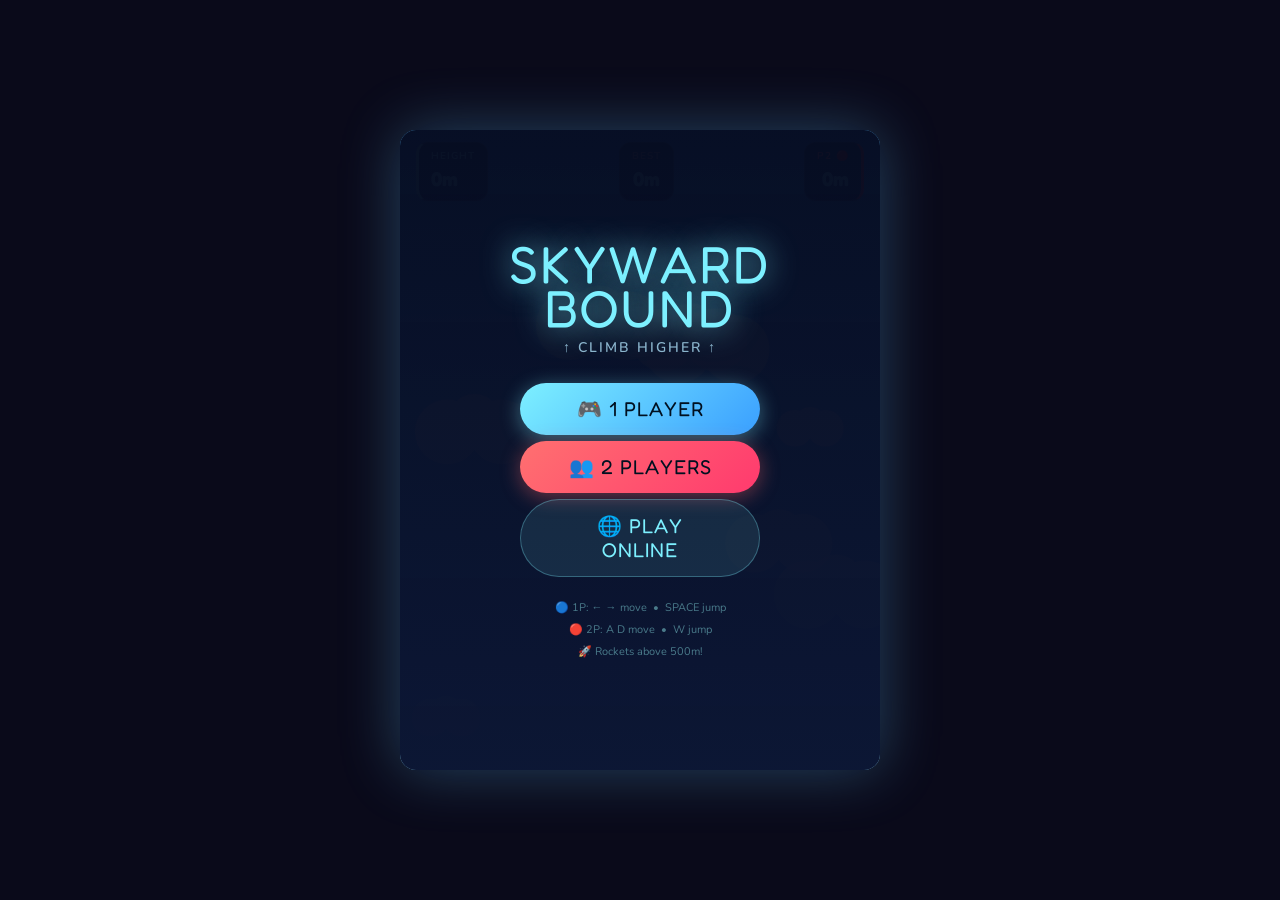
==== commit 0db6106e: "feat: Migrate WebRTC signaling to ntfy.sh and refine RNG management during gameplay." ====
--- a/index.html
+++ b/index.html
@@ -1971,6 +1971,9 @@
         document.getElementById('playAgainBtn').style.display = 'none';
         document.getElementById('backToMenuBtn').style.display = 'none';
         document.getElementById('controlsText').style.display = 'block';
+        // Restore original RNG
+        window.rand = (a, b) => a + Math.random() * (b - a);
+
         highScore = parseInt(localStorage.getItem('skyward_best') || '0');
         document.getElementById('bestVal').textContent = highScore + 'm';
       }
@@ -2121,29 +2124,36 @@
       return url.toString();
     }
 
-    // ── Connect to signaling WS ──────────────────────────────────────────
+    // ── Connect to signaling (via ntfy.sh) ────────────────────────────────
+    const MY_ID = Math.random().toString(36).substr(2, 9);
+
     function connectSignal(room, onReady, onMsg, onErr) {
-      // Try multiple free public signaling endpoints
-      const servers = [
-        `wss://socketsbay.com/wss/v2/1/${room}/`,
-        `wss://ws.ifelse.io`
-      ];
-
-      let tried = 0;
-      function tryNext() {
-        if (tried >= servers.length) { onErr('No signaling server reachable'); return; }
-        const url = servers[tried++];
-        const ws = new WebSocket(url);
-        ws.onopen = () => { sigWS = ws; onReady(ws); };
-        ws.onmessage = e => {
-          try { const d = JSON.parse(e.data); if (d.room === room || !d.room) onMsg(d); } catch (_) { }
-        };
-        ws.onerror = () => tryNext();
-        ws.onclose = () => {
-          if (isOnline && gameRunning) { netDisconnect(); }
-        };
-      }
-      tryNext();
+      const topic = `skybound_${room}`;
+      const ws = new WebSocket(`wss://ntfy.sh/${topic}/ws`);
+
+      ws.onopen = () => { sigWS = ws; onReady(ws); };
+      ws.onmessage = e => {
+        try {
+          const d = JSON.parse(e.data);
+          if (d.event === 'message' && d.message) {
+            const msg = JSON.parse(d.message);
+            if (msg.sender !== MY_ID) onMsg(msg);
+          }
+        } catch (_) { }
+      };
+      ws.onerror = () => onErr('Relay connection failed');
+      ws.onclose = () => {
+        if (isOnline && gameRunning) { netDisconnect(); }
+      };
+    }
+
+    function sendSignal(room, msg) {
+      msg.sender = MY_ID;
+      const topic = `skybound_${room}`;
+      fetch(`https://ntfy.sh/${topic}`, {
+        method: 'POST',
+        body: JSON.stringify(msg)
+      }).catch(() => { });
     }
 
     // ── Host flow ────────────────────────────────────────────────────────
@@ -2161,23 +2171,23 @@
       setupDataChannel(rtcChan);
 
       rtcPeer.onicecandidate = e => {
-        if (e.candidate && sigWS && sigWS.readyState === 1) {
-          sigWS.send(JSON.stringify({ room: code, type: 'ice', ice: e.candidate }));
+        if (e.candidate && isOnline) {
+          sendSignal(code, { type: 'ice', ice: e.candidate });
         }
       };
 
       connectSignal(code,
         async (ws) => {
-          setHostStatus('✅ Ready! Share code with friend →', 'ok');
+          setHostStatus('✅ Ready! Share link with friend →', 'ok');
+          isOnline = true; // Allow sending candidates
           // Create offer
           const offer = await rtcPeer.createOffer();
           await rtcPeer.setLocalDescription(offer);
-          // Don't send offer yet — wait for joiner to signal they're ready
         },
         async (msg) => {
           if (msg.type === 'ready') {
             // Joiner is listening — send our offer
-            sigWS.send(JSON.stringify({ room: code, type: 'offer', sdp: rtcPeer.localDescription }));
+            sendSignal(code, { type: 'offer', sdp: rtcPeer.localDescription });
             setHostStatus('🔵 Friend found! Connecting...', 'wait');
           }
           if (msg.type === 'answer') {
@@ -2208,16 +2218,17 @@
       };
 
       rtcPeer.onicecandidate = e => {
-        if (e.candidate && sigWS && sigWS.readyState === 1) {
-          sigWS.send(JSON.stringify({ room: code, type: 'ice', ice: e.candidate }));
+        if (e.candidate && isOnline) {
+          sendSignal(code, { type: 'ice', ice: e.candidate });
         }
       };
 
       connectSignal(code,
         (ws) => {
           setJoinStatus('✅ Relay connected! Waiting for host...', 'ok');
+          isOnline = true;
           // Tell host we're ready
-          ws.send(JSON.stringify({ room: code, type: 'ready' }));
+          sendSignal(code, { type: 'ready' });
         },
         async (msg) => {
           if (msg.type === 'offer') {
@@ -2225,7 +2236,7 @@
             await rtcPeer.setRemoteDescription(new RTCSessionDescription(msg.sdp));
             const answer = await rtcPeer.createAnswer();
             await rtcPeer.setLocalDescription(answer);
-            sigWS.send(JSON.stringify({ room: code, type: 'answer', sdp: rtcPeer.localDescription }));
+            sendSignal(code, { type: 'answer', sdp: rtcPeer.localDescription });
           }
           if (msg.type === 'ice' && msg.ice) {
             try { await rtcPeer.addIceCandidate(new RTCIceCandidate(msg.ice)); } catch (_) { }
@@ -2324,9 +2335,9 @@
       initAudio();
       initGame();
 
-      // If online, keep the seeded RNG active for all subsequent rand() calls
-      // (Don't restore origRand until game ends or disconnects)
-      if (!isOnline) window.rand = origRand;
+      // Keep the seeded RNG active while the game is running
+      // It will be restored in showOverlay()
+      window.rand = seededRand;
 
       updateTouchLayout();
 
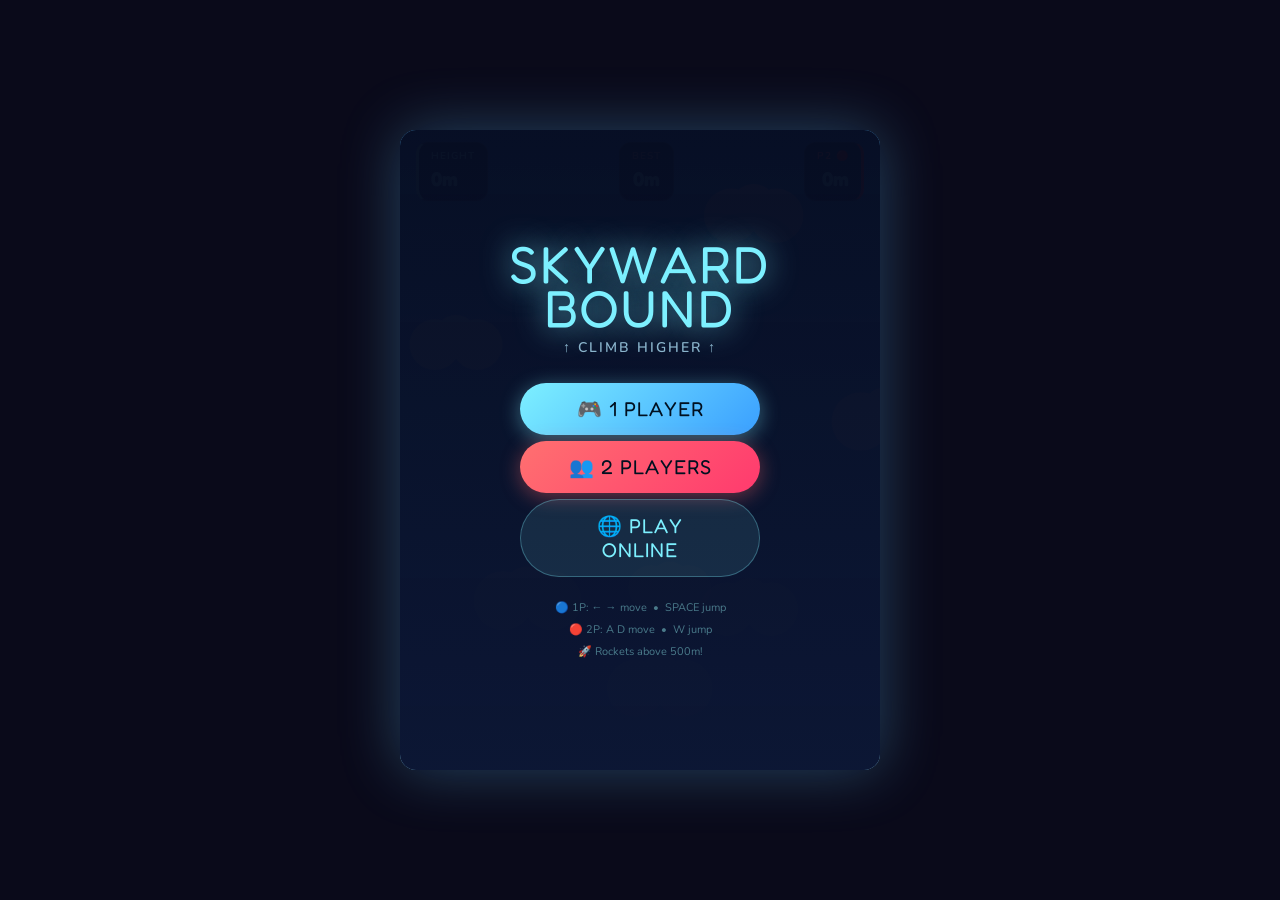
==== commit 00e95dac: "feat: Implement online rematch functionality with host/guest restart requests and updated UI." ====
--- a/index.html
+++ b/index.html
@@ -1958,9 +1958,8 @@
           document.getElementById('endHeightLbl').textContent = 'P1 Height';
           document.getElementById('endHeight2').textContent = p2.maxHeight + 'm';
           document.getElementById('newBest').style.display = maxHeight >= highScore ? 'block' : 'none';
-          document.getElementById('playAgainBtn').textContent = isOnline ? '▶ PLAY AGAIN (LOCAL)' : '▶ PLAY AGAIN';
+          document.getElementById('playAgainBtn').textContent = isOnline ? '▶ REMATCH' : '▶ PLAY AGAIN';
         }
-        isOnline = false;
       } else {
         // Title screen
         document.getElementById('overlayTitle').textContent = 'SKYWARD';
@@ -2292,6 +2291,10 @@
         const remote = isHost ? p2 : p1;
         if (remote && !remote.dead) killPlayer(remote);
       }
+      if (msg.type === 'request_restart' && isHost) {
+        // Guest wants to play again — Host can decide
+        document.getElementById('playAgainBtn').textContent = '▶ REMATCH (Guest ready!)';
+      }
     }
 
     function netSend(obj) {
@@ -2392,6 +2395,7 @@
       document.getElementById('codeWrap').style.display = 'none';
       document.getElementById('hostBtn').disabled = false;
       document.getElementById('joinBtn').disabled = false;
+      document.getElementById('playAgainBtn').disabled = false;
     }
 
     function closeLobby() {
@@ -2413,13 +2417,27 @@
     document.getElementById('onlineBtn').addEventListener('click', () => openLobby());
 
     document.getElementById('playAgainBtn').addEventListener('click', () => {
-      initAudio();
-      initGame();
-      document.getElementById('overlay').classList.add('hidden');
-      updateTouchLayout();
+      if (isOnline && netConnected) {
+        if (isHost) {
+          const seed = Math.floor(Math.random() * 999999);
+          netSend({ type: 'start', seed });
+          startOnlineGame(seed, true);
+        } else {
+          netSend({ type: 'request_restart' });
+          document.getElementById('playAgainBtn').textContent = '⌛ WAITING FOR HOST...';
+          document.getElementById('playAgainBtn').disabled = true;
+          setJoinStatus('Rematch requested!', 'wait');
+        }
+      } else {
+        initAudio();
+        initGame();
+        document.getElementById('overlay').classList.add('hidden');
+        updateTouchLayout();
+      }
     });
 
     document.getElementById('backToMenuBtn').addEventListener('click', () => {
+      if (isOnline) netDisconnect();
       showOverlay(false);
     });
 
